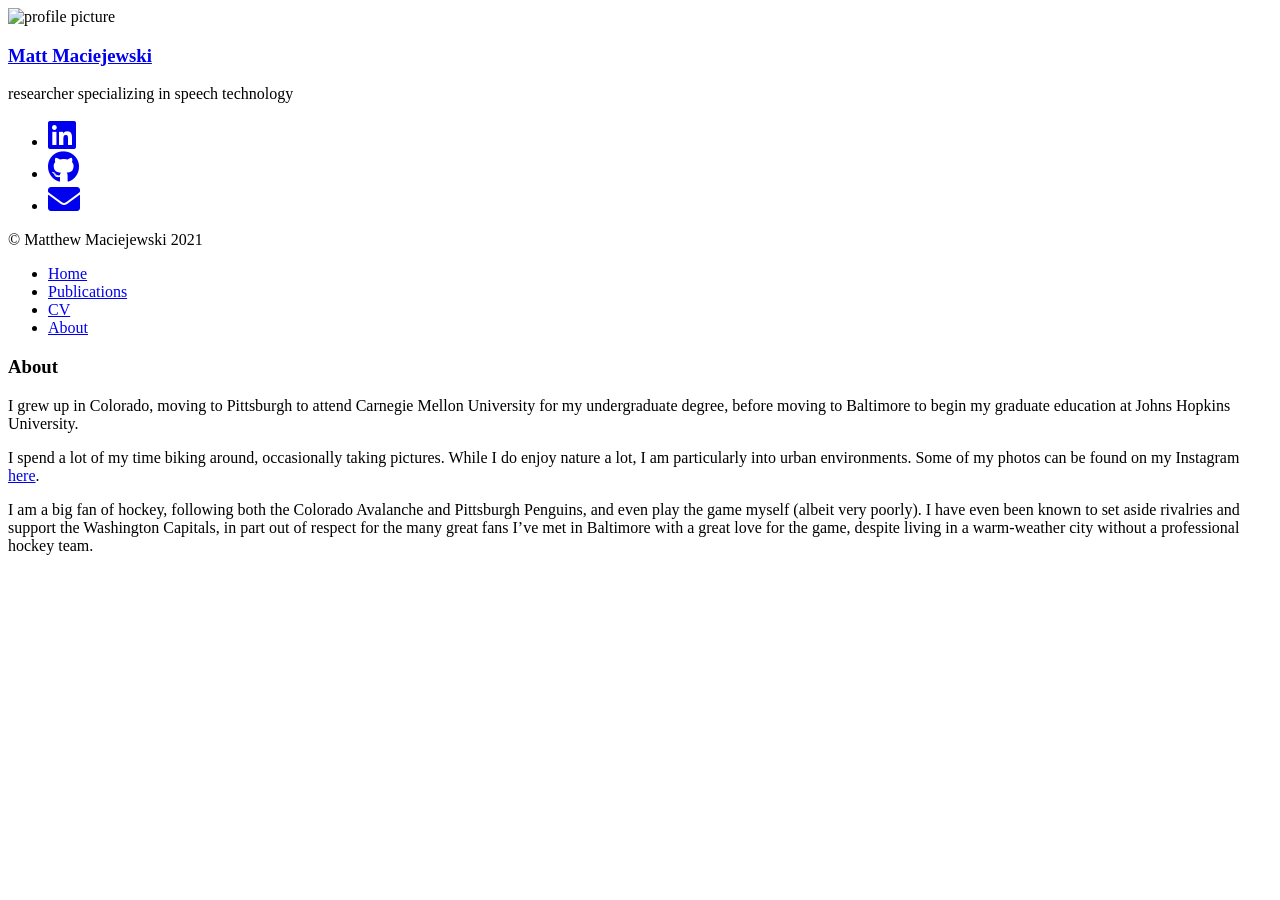
==== about/index.html @ 1340874b "updated links" ====
<!DOCTYPE html>
<html lang="en" data-theme=""><head>
    <title> Matthew Maciejewski | About </title>

    
    <meta charset="utf-8"><meta name="generator" content="Hugo 0.80.0" /><meta name="viewport" content="width=device-width,initial-scale=1,viewport-fit=cover">
    <meta name="description" content="researcher specializing in speech technology">
    
    <link rel="stylesheet"
          href="https://www.mmaciejewski.com/css/style.min.1b320c0791722ac0a6fdde1a95f96f83202fa700fec413f074399ec757ac5bed.css"
          integrity="sha256-GzIMB5FyKsCm/d4alflvgyAvpwD&#43;xBPwdDmex1esW&#43;0="
          crossorigin="anonymous"
          type="text/css">
    
    <link rel="stylesheet"
        href="https://www.mmaciejewski.com/css/markupHighlight.min.9755453ffb7bc4cd220f86ebb5922107b49f193cc62fc17e9785d27b33a8bf5b.css"
        integrity="sha256-l1VFP/t7xM0iD4brtZIhB7SfGTzGL8F&#43;l4XSezOov1s="
        crossorigin="anonymous"
        type="text/css">
    
    <link rel="stylesheet" 
    href="https://cdnjs.cloudflare.com/ajax/libs/font-awesome/5.15.1/css/all.min.css" 
    integrity="sha512-+4zCK9k+qNFUR5X+cKL9EIR+ZOhtIloNl9GIKS57V1MyNsYpYcUrUeQc9vNfzsWfV28IaLL3i96P9sdNyeRssA==" 
    crossorigin="anonymous" />

    
    <link rel="shortcut icon" href="https://www.mmaciejewski.com/favicon/favicon.ico" type="image/x-icon">
    <link rel="apple-touch-icon" sizes="180x180" href="https://www.mmaciejewski.com/favicon/apple-touch-icon.png">
    <link rel="icon" type="image/png" sizes="32x32" href="https://www.mmaciejewski.com/favicon/favicon-32x32.png">
    <link rel="icon" type="image/png" sizes="16x16" href="https://www.mmaciejewski.com/favicon/favicon-16x16.png">

    <link rel="canonical" href="https://www.mmaciejewski.com/about/">

    
    
    
    
    <script type="text/javascript"
            src="https://www.mmaciejewski.com/js/anatole-header.min.d8599ee07b7d3f11bafbac30657ccc591e8d7fd36a9f580cd4c09e24e0e4a971.js"
            integrity="sha256-2Fme4Ht9PxG6&#43;6wwZXzMWR6Nf9Nqn1gM1MCeJODkqXE="
            crossorigin="anonymous"></script>


    
    <meta name="twitter:card" content="summary"/>
<meta name="twitter:title" content="About"/>
<meta name="twitter:description" content="I grew up in Colorado, moving to Pittsburgh to attend Carnegie Mellon University for my undergraduate degree, before moving to Baltimore to begin my graduate education at Johns Hopkins University.
I spend a lot of my time biking around, occasionally taking pictures. While I do enjoy nature a lot, I am particularly into urban environments. Some of my photos can be found on my Instagram here.
I am a big fan of hockey, following both the Colorado Avalanche and Pittsburgh Penguins, and even play the game myself (albeit very poorly)."/>

</head>
<body><div class="sidebar . ">
    <div class="logo-title">
        <div class="title">
            <img src="https://www.mmaciejewski.com/images/me.jpg" alt="profile picture">
            <h3 title=""><a href="/">Matt Maciejewski</a></h3>
            <div class="description">
                <p>researcher specializing in speech technology</p>
            </div>
        </div>
    </div>
    <ul class="social-links">
        
            <li>
                <a href="https://www.linkedin.com/in/matthewmaciejewski/" rel="me" aria-label="Linkedin" target="_blank">
                    <i class="fab fa-linkedin fa-2x" aria-hidden="true"></i>
                </a>
            </li>
        
            <li>
                <a href="https://github.com/mmaciej2" rel="me" aria-label="GitHub" target="_blank">
                    <i class="fab fa-github fa-2x" aria-hidden="true"></i>
                </a>
            </li>
        
            <li>
                <a href="mailto:matt@mmaciejewski.com" rel="me" aria-label="e-mail">
                    <i class="fas fa-envelope fa-2x" aria-hidden="true"></i>
                </a>
            </li>
        
    </ul>
    <div class="footer">
        <div class="by_farbox">&copy; Matthew Maciejewski  2021 </div>
    </div>
</div>
<div class="main">
    <div class="page-top  . ">
    <a role="button" class="navbar-burger" data-target="navMenu" aria-label="menu" aria-expanded="false">
        <span aria-hidden="true"></span>
        <span aria-hidden="true"></span>
        <span aria-hidden="true"></span>
    </a>
    <ul class="nav" id="navMenu">
        
        
            
            <li><a 
                   href="/"
                        
                   title="">Home</a></li>
        
            
            <li><a 
                   href="/publications/"
                        
                   title="">Publications</a></li>
        
            
            <li><a 
                   href="/cv.pdf" target="_blank"
                        
                   title="">CV</a></li>
        
            
            <li><a class="current"
                   href="/about/"
                        
                   title="">About</a></li>
        
        
        
    </ul>
</div>

    <div class="autopagerize_page_element">
        <div class="content">
    <div class="post  . ">
        <div class="post-content">
            
            <div class="post-title">
                <h3>About</h3>
                
            </div>

            <p>I grew up in Colorado, moving to Pittsburgh to attend Carnegie Mellon University for my undergraduate degree, before moving to Baltimore to begin my graduate education at Johns Hopkins University.</p>
<p>I spend a lot of my time biking around, occasionally taking pictures. While I do enjoy nature a lot, I am particularly into urban environments. Some of my photos can be found on my Instagram <a href="https://www.instagram.com/mattress_liquidator/" target="_blank">here</a>.</p>
<p>I am a big fan of hockey, following both the Colorado Avalanche and Pittsburgh Penguins, and even play the game myself (albeit very poorly). I have even been known to set aside rivalries and support the Washington Capitals, in part out of respect for the many great fans I&rsquo;ve met in Baltimore with a great love for the game, despite living in a warm-weather city without a professional hockey team.</p>
</div>
        <div class="post-footer">
            <div class="info">
                
                
            </div>
        </div>

        
    </div>


        </div>
    </div>
</div>

<script type="text/javascript"
        src="https://www.mmaciejewski.com/js/jquery.min.86b1e8f819ee2d9099a783e50b49dff24282545fc40773861f9126b921532e4c.js"
        integrity="sha256-hrHo&#43;BnuLZCZp4PlC0nf8kKCVF/EB3OGH5EmuSFTLkw="
        crossorigin="anonymous"></script>




<script type="text/javascript"
        src="https://www.mmaciejewski.com/js/bundle.min.0f9c74cb78f13d1f15f33daff4037c70354f98acfbb97a6f61708966675c3cae.js"
        integrity="sha256-D5x0y3jxPR8V8z2v9AN8cDVPmKz7uXpvYXCJZmdcPK4="
        crossorigin="anonymous"></script>

<script type="text/javascript"
        src="https://www.mmaciejewski.com/js/medium-zoom.min.92f21c856129f84aeb719459b3e6ac621a3032fd7b180a18c04e1d12083f8aba.js"
        integrity="sha256-kvIchWEp&#43;ErrcZRZs&#43;asYhowMv17GAoYwE4dEgg/iro="
        crossorigin="anonymous"></script>
</body>

</html>
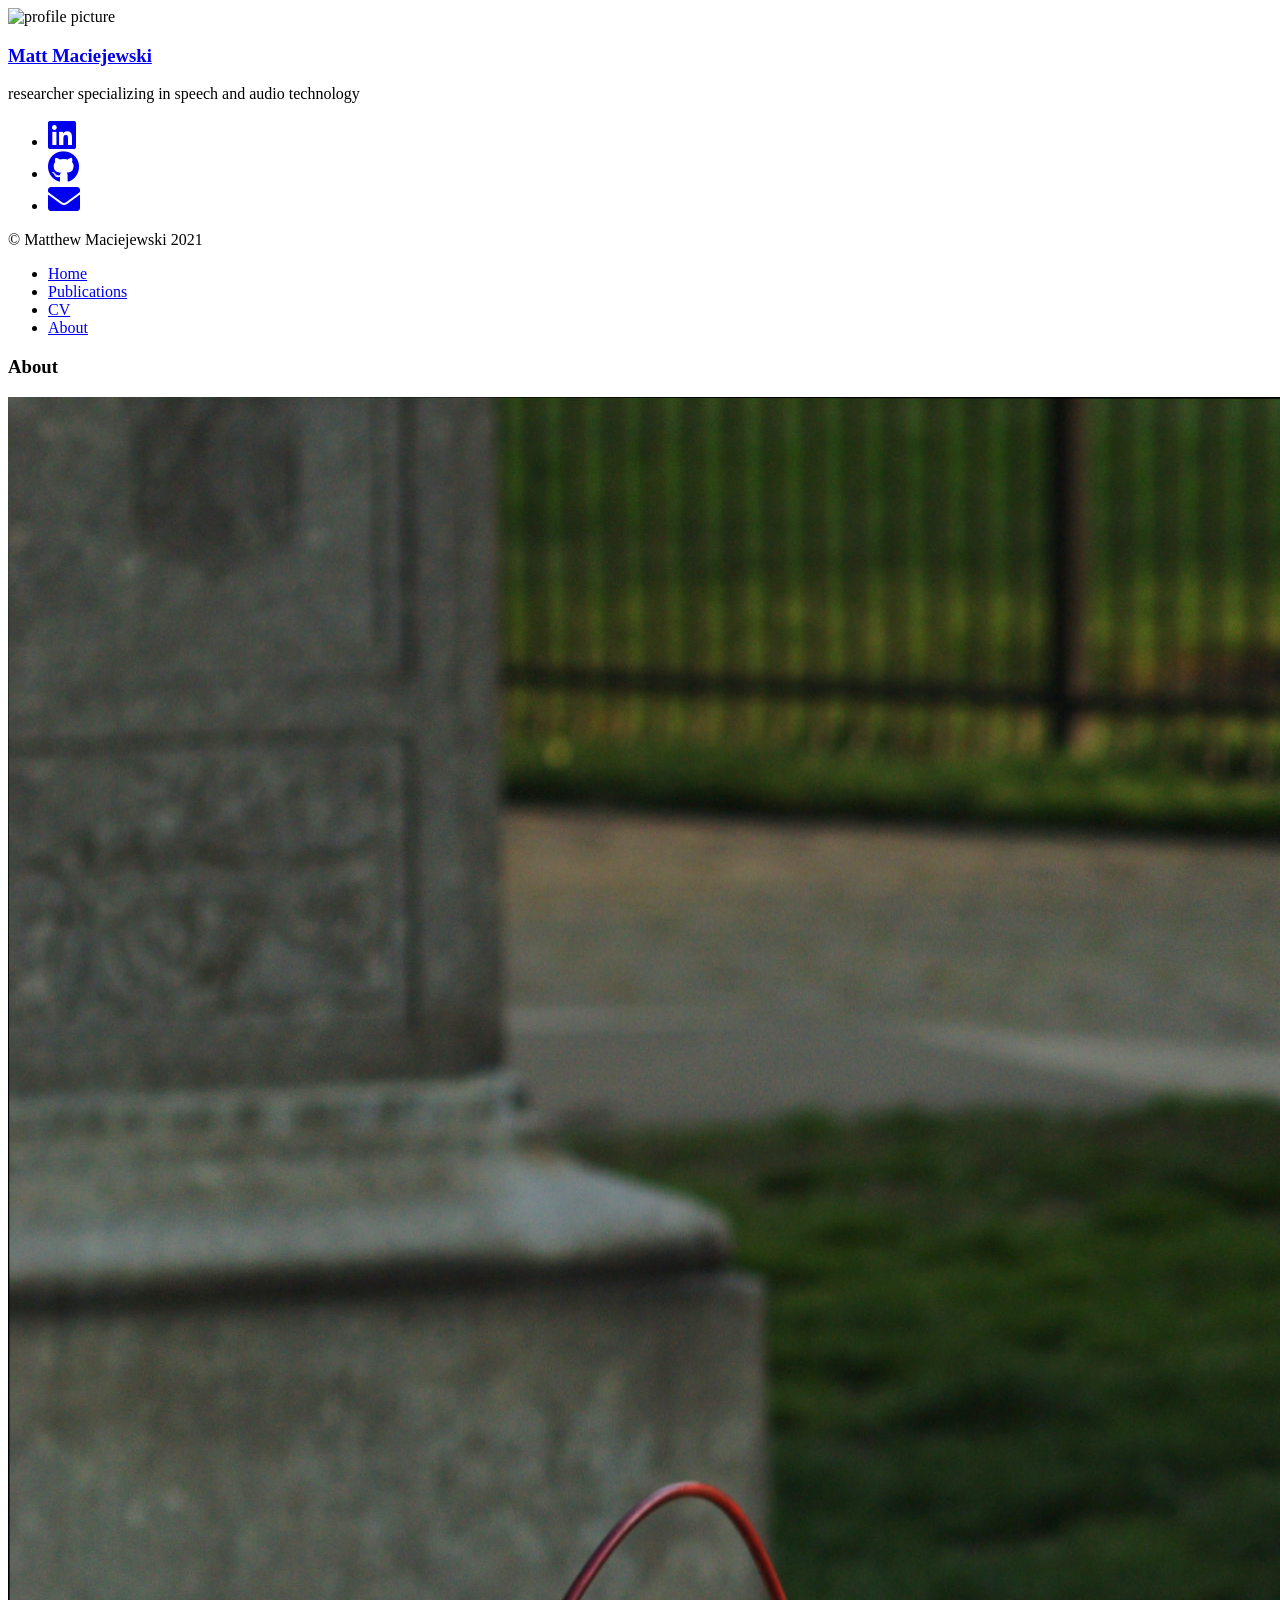
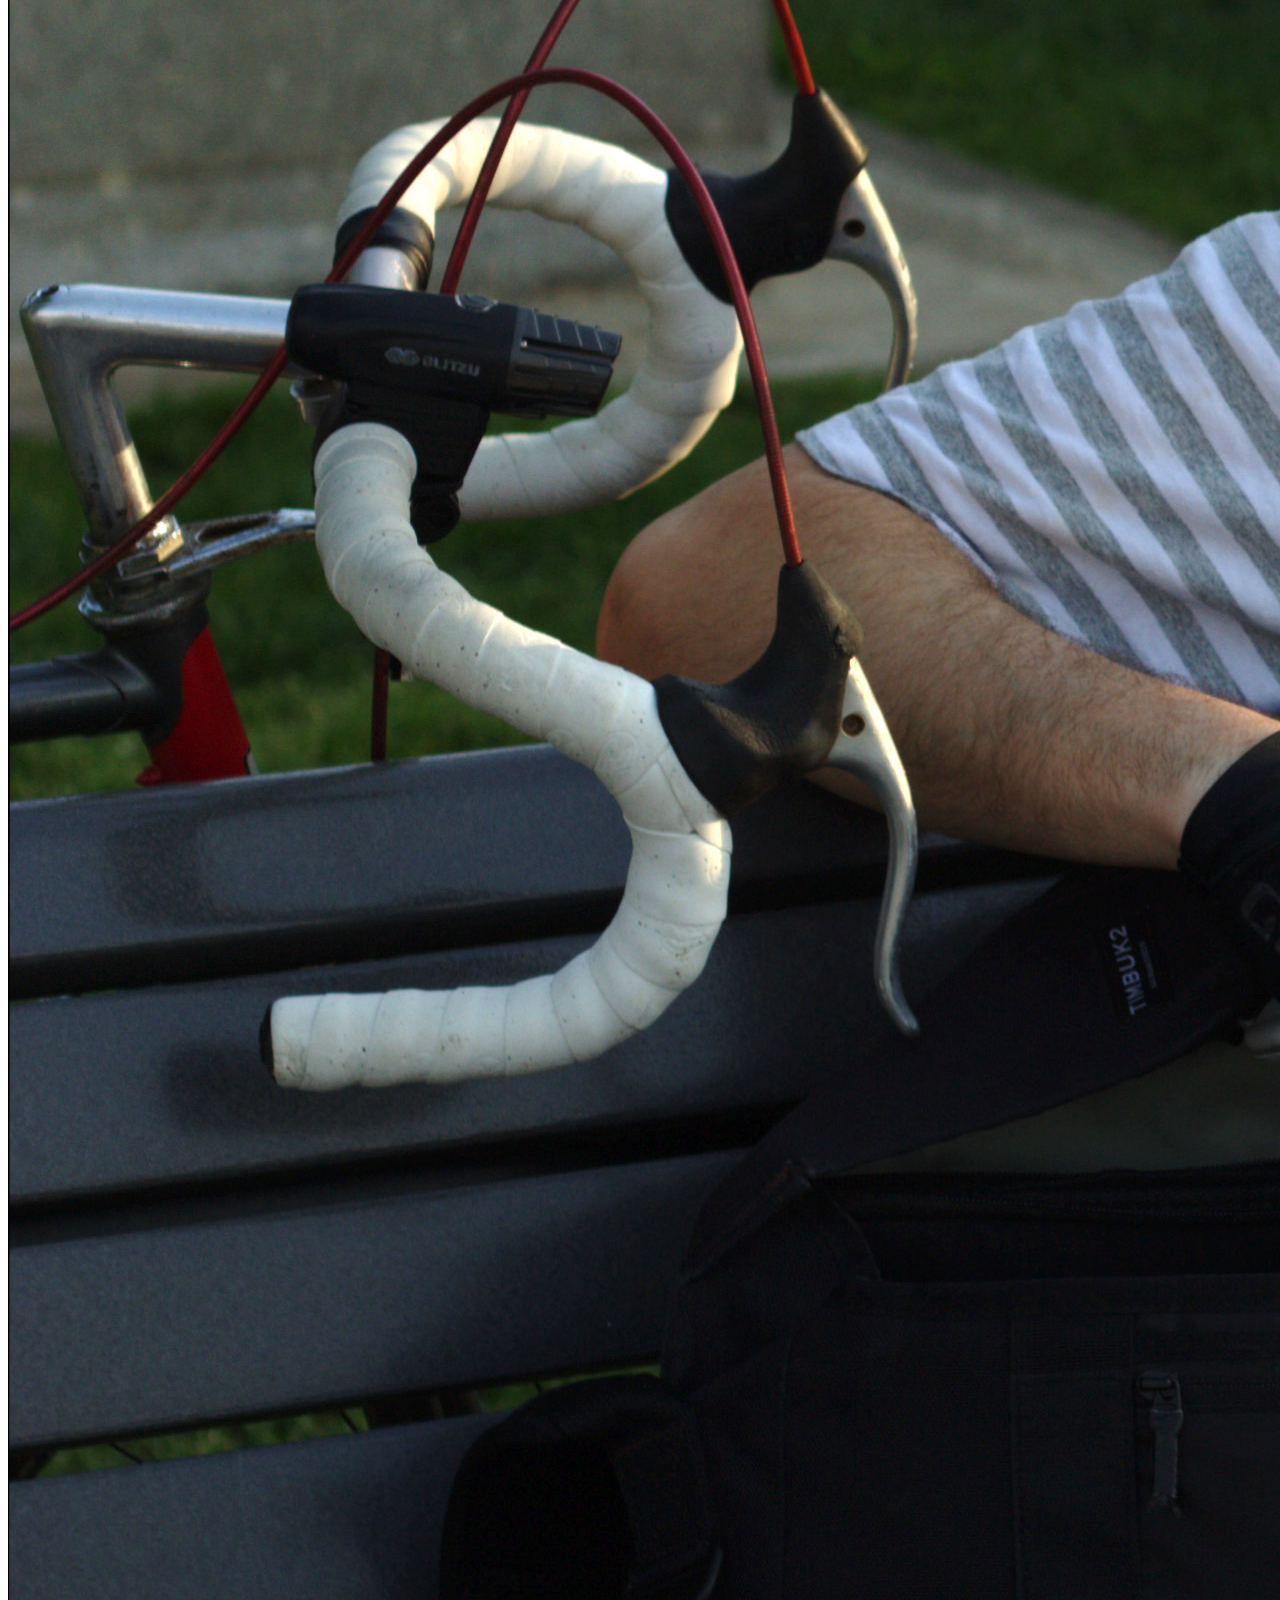
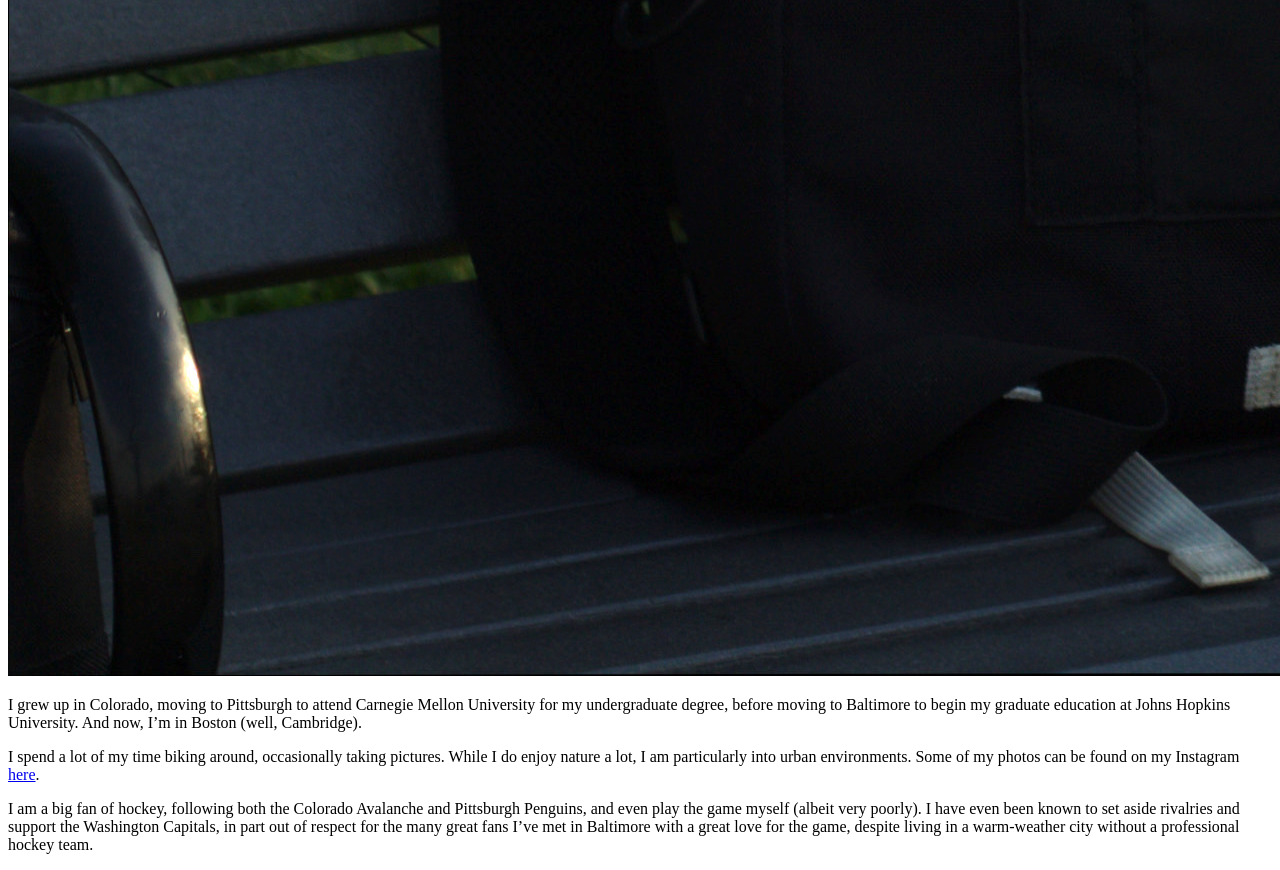
==== commit 72ea7e84: "updated cuz graduated and got a job" ====
--- a/about/index.html
+++ b/about/index.html
@@ -3,18 +3,18 @@
     <title> Matthew Maciejewski | About </title>
 
     
-    <meta charset="utf-8"><meta name="generator" content="Hugo 0.80.0" /><meta name="viewport" content="width=device-width,initial-scale=1,viewport-fit=cover">
-    <meta name="description" content="researcher specializing in speech technology">
+    <meta charset="utf-8"><meta name="generator" content="Hugo 0.88.1" /><meta name="viewport" content="width=device-width,initial-scale=1,viewport-fit=cover">
+    <meta name="description" content="researcher specializing in speech and audio technology">
     
     <link rel="stylesheet"
-          href="https://www.mmaciejewski.com/css/style.min.1b320c0791722ac0a6fdde1a95f96f83202fa700fec413f074399ec757ac5bed.css"
-          integrity="sha256-GzIMB5FyKsCm/d4alflvgyAvpwD&#43;xBPwdDmex1esW&#43;0="
+          href="https://www.mmaciejewski.com/css/style.min.cb45dfe6ccf9b3233c817bf2a0c4d9e59d03c2434f4352fe365f78458df688cf.css"
+          integrity="sha256-y0Xf5sz5syM8gXvyoMTZ5Z0DwkNPQ1L&#43;Nl94RY32iM8="
           crossorigin="anonymous"
           type="text/css">
     
     <link rel="stylesheet"
-        href="https://www.mmaciejewski.com/css/markupHighlight.min.9755453ffb7bc4cd220f86ebb5922107b49f193cc62fc17e9785d27b33a8bf5b.css"
-        integrity="sha256-l1VFP/t7xM0iD4brtZIhB7SfGTzGL8F&#43;l4XSezOov1s="
+        href="https://www.mmaciejewski.com/css/markupHighlight.min.8735c129318a1c824d066fc2cd1e3911054460819c296ac99007aeb5044b6605.css"
+        integrity="sha256-hzXBKTGKHIJNBm/CzR45EQVEYIGcKWrJkAeutQRLZgU="
         crossorigin="anonymous"
         type="text/css">
     
@@ -36,17 +36,16 @@
     
     
     <script type="text/javascript"
-            src="https://www.mmaciejewski.com/js/anatole-header.min.d8599ee07b7d3f11bafbac30657ccc591e8d7fd36a9f580cd4c09e24e0e4a971.js"
-            integrity="sha256-2Fme4Ht9PxG6&#43;6wwZXzMWR6Nf9Nqn1gM1MCeJODkqXE="
+            src="https://www.mmaciejewski.com/js/anatole-header.min.0c05c0a90d28c968a1cad4fb31abd0b8e1264e788ccefed022ae1d3b6f627514.js"
+            integrity="sha256-DAXAqQ0oyWihytT7MavQuOEmTniMzv7QIq4dO29idRQ="
             crossorigin="anonymous"></script>
 
 
     
     <meta name="twitter:card" content="summary"/>
 <meta name="twitter:title" content="About"/>
-<meta name="twitter:description" content="I grew up in Colorado, moving to Pittsburgh to attend Carnegie Mellon University for my undergraduate degree, before moving to Baltimore to begin my graduate education at Johns Hopkins University.
-I spend a lot of my time biking around, occasionally taking pictures. While I do enjoy nature a lot, I am particularly into urban environments. Some of my photos can be found on my Instagram here.
-I am a big fan of hockey, following both the Colorado Avalanche and Pittsburgh Penguins, and even play the game myself (albeit very poorly)."/>
+<meta name="twitter:description" content="I grew up in Colorado, moving to Pittsburgh to attend Carnegie Mellon University for my undergraduate degree, before moving to Baltimore to begin my graduate education at Johns Hopkins University. And now, I&rsquo;m in Boston (well, Cambridge).
+I spend a lot of my time biking around, occasionally taking pictures. While I do enjoy nature a lot, I am particularly into urban environments. Some of my photos can be found on my Instagram here."/>
 
 </head>
 <body><div class="sidebar . ">
@@ -55,7 +54,7 @@
             <img src="https://www.mmaciejewski.com/images/me.jpg" alt="profile picture">
             <h3 title=""><a href="/">Matt Maciejewski</a></h3>
             <div class="description">
-                <p>researcher specializing in speech technology</p>
+                <p>researcher specializing in speech and audio technology</p>
             </div>
         </div>
     </div>
@@ -133,7 +132,8 @@
                 
             </div>
 
-            <p>I grew up in Colorado, moving to Pittsburgh to attend Carnegie Mellon University for my undergraduate degree, before moving to Baltimore to begin my graduate education at Johns Hopkins University.</p>
+            <p><img src="/images/bike.jpg" alt="bikin w/ jeff"></p>
+<p>I grew up in Colorado, moving to Pittsburgh to attend Carnegie Mellon University for my undergraduate degree, before moving to Baltimore to begin my graduate education at Johns Hopkins University. And now, I&rsquo;m in Boston (well, Cambridge).</p>
 <p>I spend a lot of my time biking around, occasionally taking pictures. While I do enjoy nature a lot, I am particularly into urban environments. Some of my photos can be found on my Instagram <a href="https://www.instagram.com/mattress_liquidator/" target="_blank">here</a>.</p>
 <p>I am a big fan of hockey, following both the Colorado Avalanche and Pittsburgh Penguins, and even play the game myself (albeit very poorly). I have even been known to set aside rivalries and support the Washington Capitals, in part out of respect for the many great fans I&rsquo;ve met in Baltimore with a great love for the game, despite living in a warm-weather city without a professional hockey team.</p>
 </div>
@@ -153,21 +153,21 @@
 </div>
 
 <script type="text/javascript"
-        src="https://www.mmaciejewski.com/js/jquery.min.86b1e8f819ee2d9099a783e50b49dff24282545fc40773861f9126b921532e4c.js"
-        integrity="sha256-hrHo&#43;BnuLZCZp4PlC0nf8kKCVF/EB3OGH5EmuSFTLkw="
+        src="https://www.mmaciejewski.com/js/jquery.min.64d0083866906099f942140bc1c5cba4b1bf65783c52e4a63c5c46bf9dbc41f4.js"
+        integrity="sha256-ZNAIOGaQYJn5QhQLwcXLpLG/ZXg8UuSmPFxGv528QfQ="
         crossorigin="anonymous"></script>
 
 
 
 
 <script type="text/javascript"
-        src="https://www.mmaciejewski.com/js/bundle.min.0f9c74cb78f13d1f15f33daff4037c70354f98acfbb97a6f61708966675c3cae.js"
-        integrity="sha256-D5x0y3jxPR8V8z2v9AN8cDVPmKz7uXpvYXCJZmdcPK4="
+        src="https://www.mmaciejewski.com/js/bundle.min.45159b0e20ba3878972e064b7edc464c31a9e35a0d0a6a71e3fec84efdbe2ea5.js"
+        integrity="sha256-RRWbDiC6OHiXLgZLftxGTDGp41oNCmpx4/7ITv2&#43;LqU="
         crossorigin="anonymous"></script>
 
 <script type="text/javascript"
-        src="https://www.mmaciejewski.com/js/medium-zoom.min.92f21c856129f84aeb719459b3e6ac621a3032fd7b180a18c04e1d12083f8aba.js"
-        integrity="sha256-kvIchWEp&#43;ErrcZRZs&#43;asYhowMv17GAoYwE4dEgg/iro="
+        src="https://www.mmaciejewski.com/js/medium-zoom.min.2d6fd0be87fa98f0c9b4dc2536b312bbca48757f584f6ea1f394abc9bcc38fbc.js"
+        integrity="sha256-LW/Qvof6mPDJtNwlNrMSu8pIdX9YT26h85SrybzDj7w="
         crossorigin="anonymous"></script>
 </body>
 
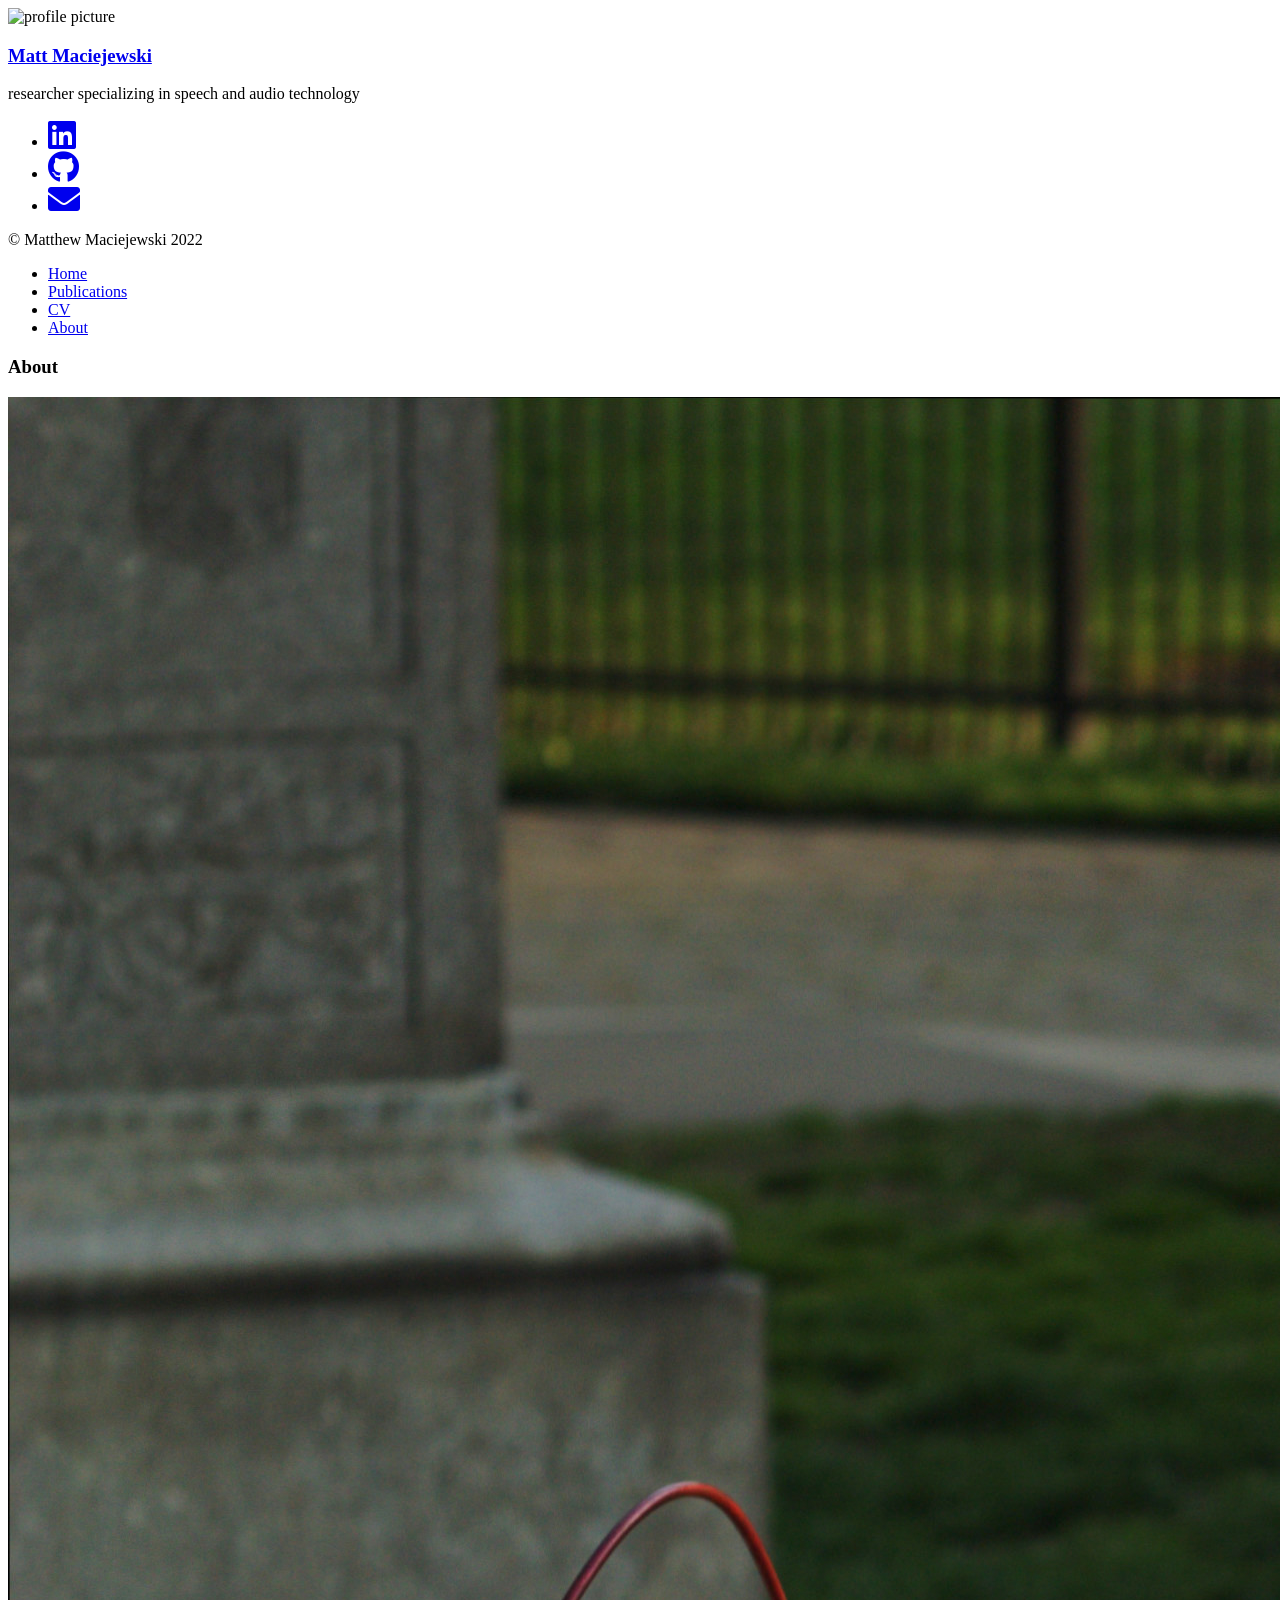
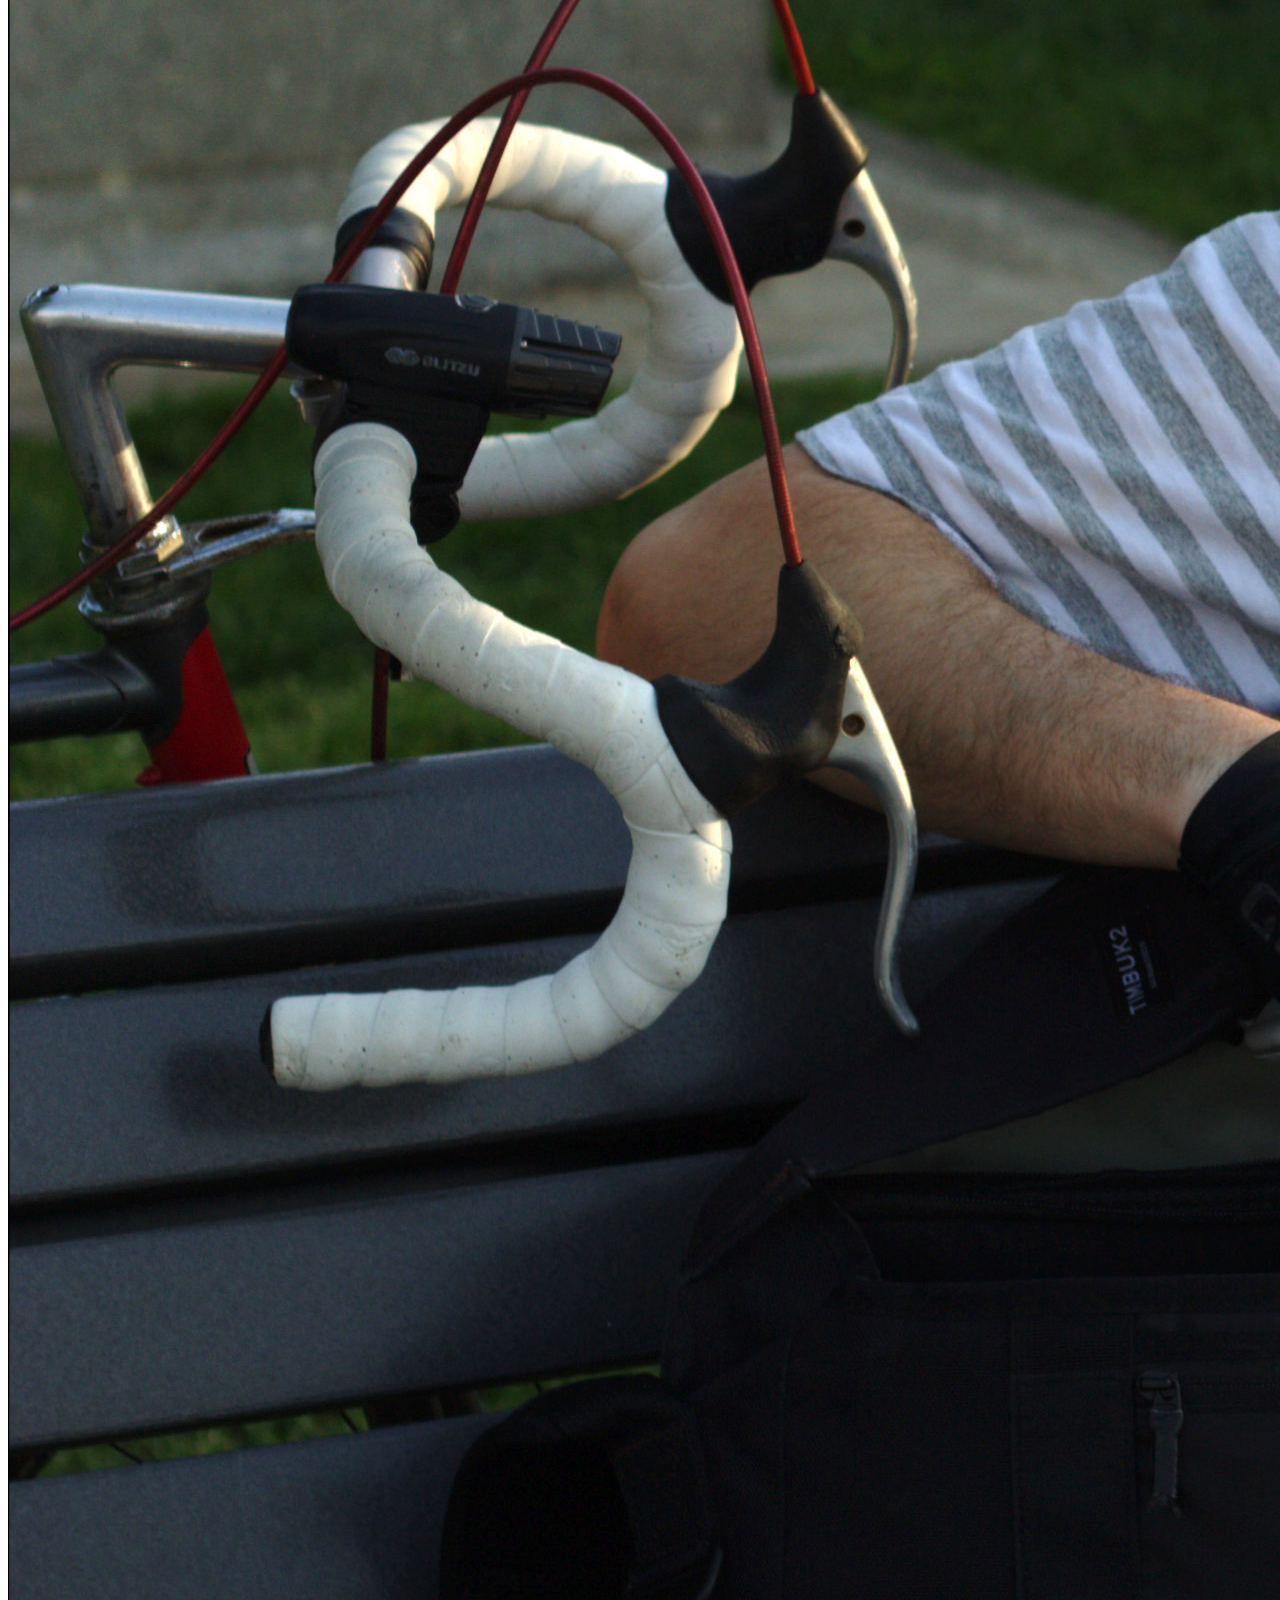
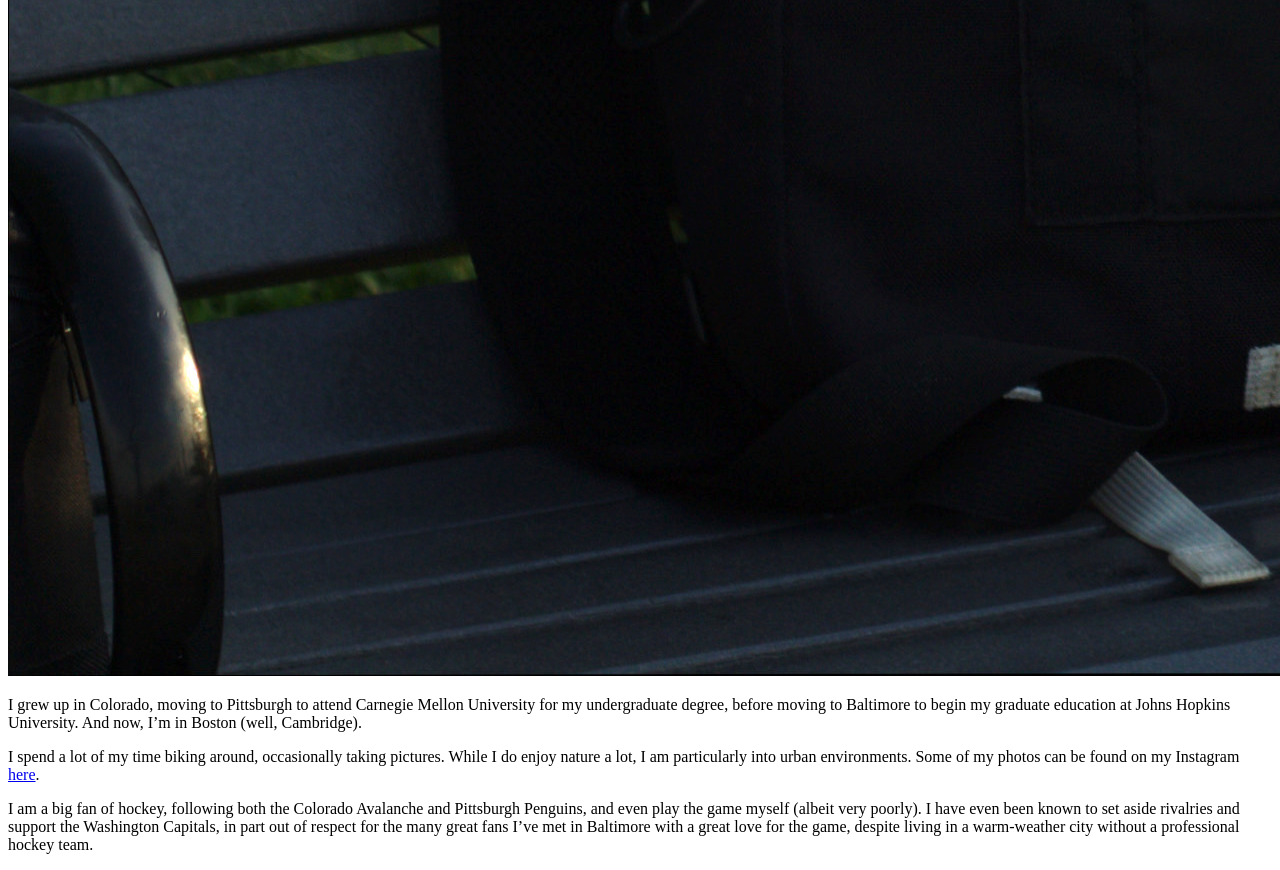
==== commit 70c051db: "updated with CSL paper" ====
--- a/about/index.html
+++ b/about/index.html
@@ -3,7 +3,7 @@
     <title> Matthew Maciejewski | About </title>
 
     
-    <meta charset="utf-8"><meta name="generator" content="Hugo 0.88.1" /><meta name="viewport" content="width=device-width,initial-scale=1,viewport-fit=cover">
+    <meta charset="utf-8"><meta name="generator" content="Hugo 0.101.0" /><meta name="viewport" content="width=device-width,initial-scale=1,viewport-fit=cover">
     <meta name="description" content="researcher specializing in speech and audio technology">
     
     <link rel="stylesheet"
@@ -36,8 +36,8 @@
     
     
     <script type="text/javascript"
-            src="https://www.mmaciejewski.com/js/anatole-header.min.0c05c0a90d28c968a1cad4fb31abd0b8e1264e788ccefed022ae1d3b6f627514.js"
-            integrity="sha256-DAXAqQ0oyWihytT7MavQuOEmTniMzv7QIq4dO29idRQ="
+            src="https://www.mmaciejewski.com/js/anatole-header.min.df804b63b5bd8474ea0756ea874bc8f1e92552708cc6ea43aa0d76981dc419f9.js"
+            integrity="sha256-34BLY7W9hHTqB1bqh0vI8eklUnCMxupDqg12mB3EGfk="
             crossorigin="anonymous"></script>
 
 
@@ -80,7 +80,7 @@
         
     </ul>
     <div class="footer">
-        <div class="by_farbox">&copy; Matthew Maciejewski  2021 </div>
+        <div class="by_farbox">&copy; Matthew Maciejewski  2022 </div>
     </div>
 </div>
 <div class="main">
@@ -153,21 +153,21 @@
 </div>
 
 <script type="text/javascript"
-        src="https://www.mmaciejewski.com/js/jquery.min.64d0083866906099f942140bc1c5cba4b1bf65783c52e4a63c5c46bf9dbc41f4.js"
-        integrity="sha256-ZNAIOGaQYJn5QhQLwcXLpLG/ZXg8UuSmPFxGv528QfQ="
+        src="https://www.mmaciejewski.com/js/jquery.min.fbe301dd6883c65e7239a10ab4a0bf2fac3d44a19284226d4062b0c7d773c46a.js"
+        integrity="sha256-&#43;&#43;MB3WiDxl5yOaEKtKC/L6w9RKGShCJtQGKwx9dzxGo="
         crossorigin="anonymous"></script>
 
 
 
 
 <script type="text/javascript"
-        src="https://www.mmaciejewski.com/js/bundle.min.45159b0e20ba3878972e064b7edc464c31a9e35a0d0a6a71e3fec84efdbe2ea5.js"
-        integrity="sha256-RRWbDiC6OHiXLgZLftxGTDGp41oNCmpx4/7ITv2&#43;LqU="
+        src="https://www.mmaciejewski.com/js/bundle.min.851d092fdf9f79a0ad4f9d05360d0928fd8f817b7f5df84a4e1a43dc936bc398.js"
+        integrity="sha256-hR0JL9&#43;feaCtT50FNg0JKP2PgXt/XfhKThpD3JNrw5g="
         crossorigin="anonymous"></script>
 
 <script type="text/javascript"
-        src="https://www.mmaciejewski.com/js/medium-zoom.min.2d6fd0be87fa98f0c9b4dc2536b312bbca48757f584f6ea1f394abc9bcc38fbc.js"
-        integrity="sha256-LW/Qvof6mPDJtNwlNrMSu8pIdX9YT26h85SrybzDj7w="
+        src="https://www.mmaciejewski.com/js/medium-zoom.min.c5719dbaf0204e654acaebc2ae8b75cfadec34b88aeca3a0da573a3a7eccdc2a.js"
+        integrity="sha256-xXGduvAgTmVKyuvCrot1z63sNLiK7KOg2lc6On7M3Co="
         crossorigin="anonymous"></script>
 </body>
 
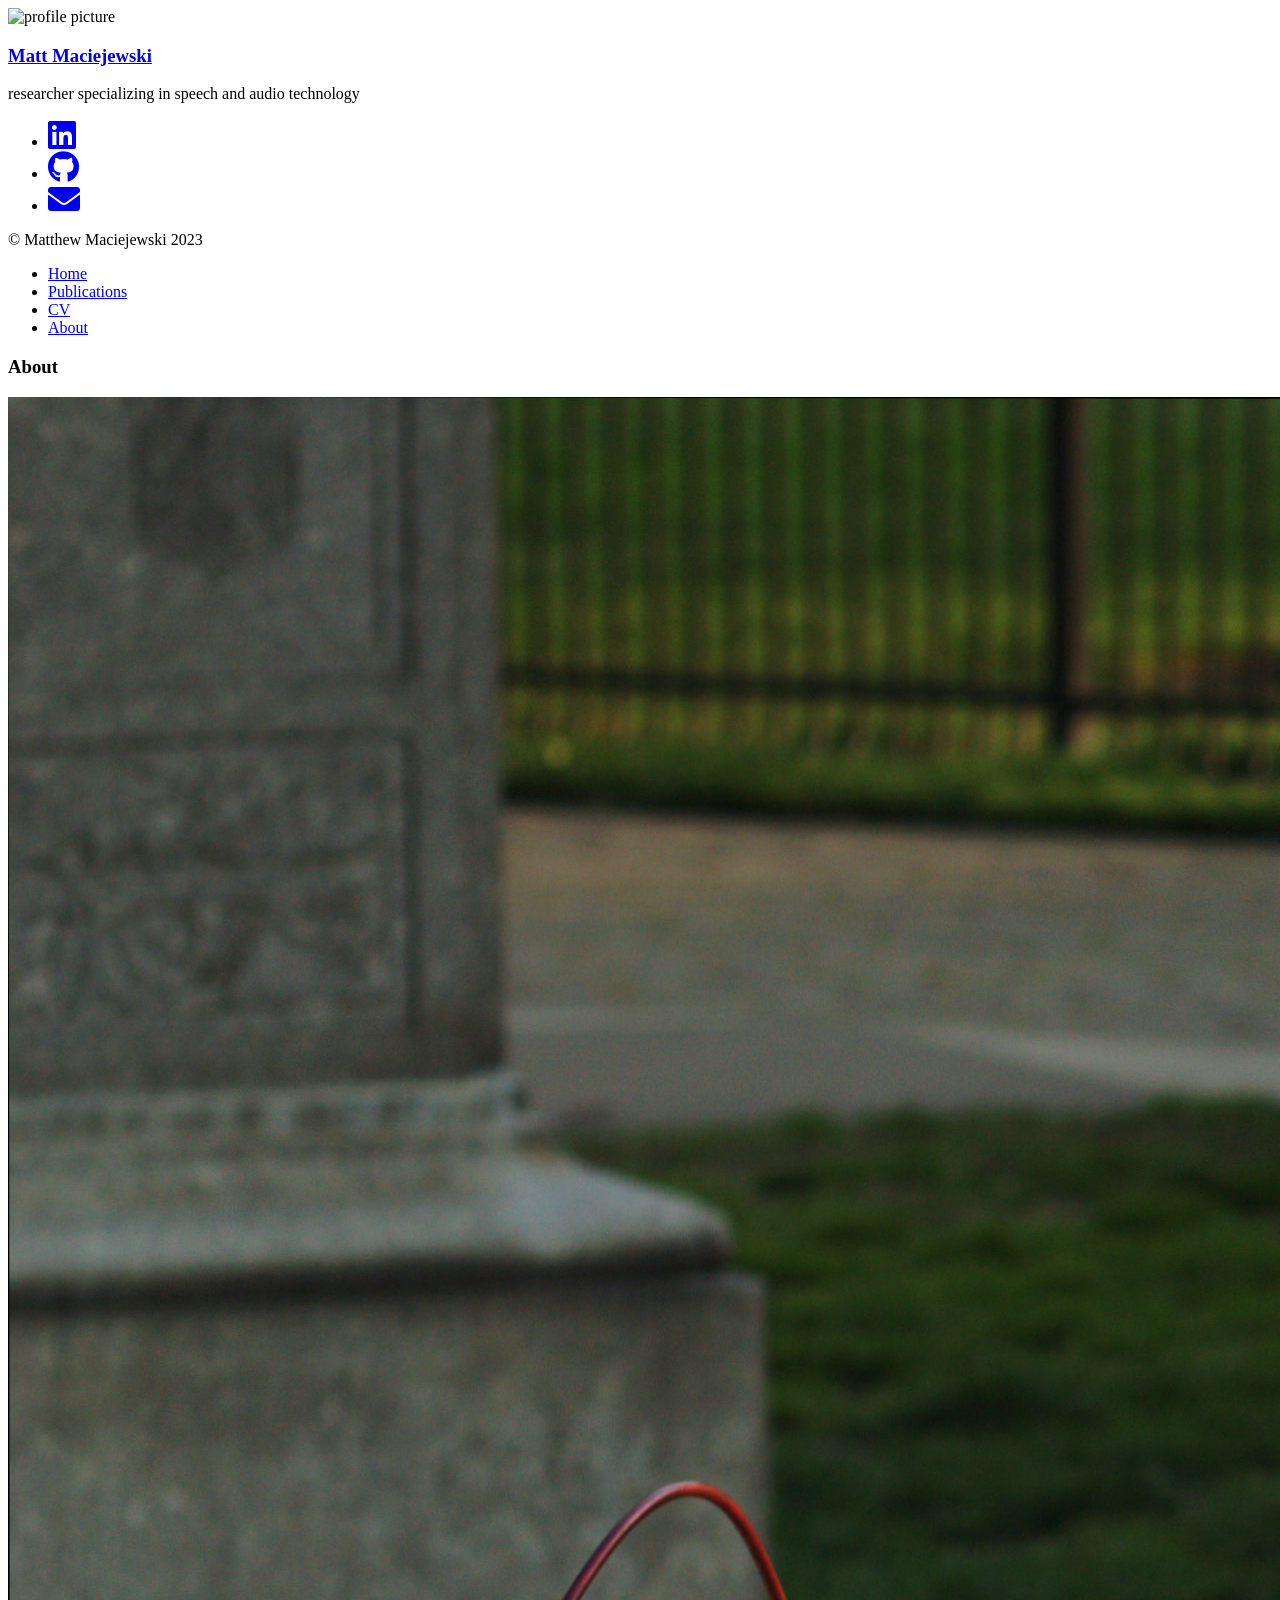
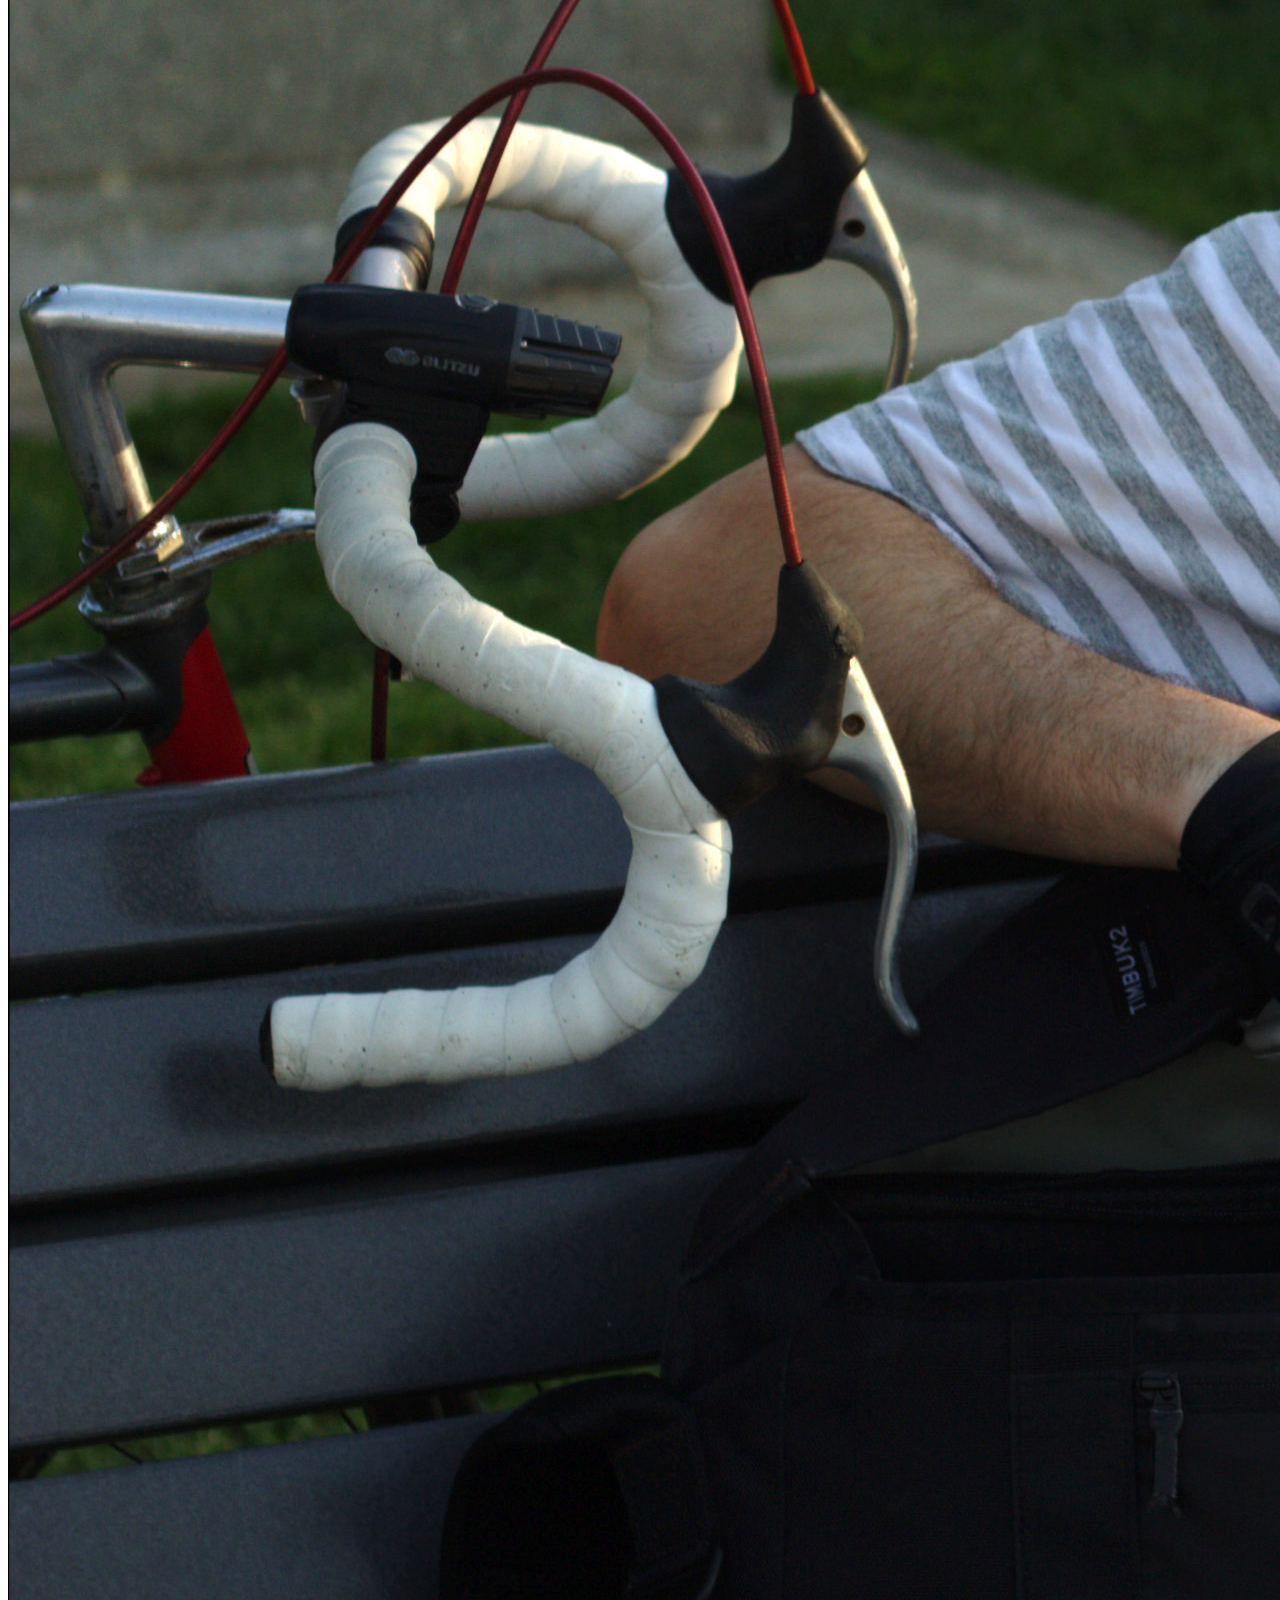
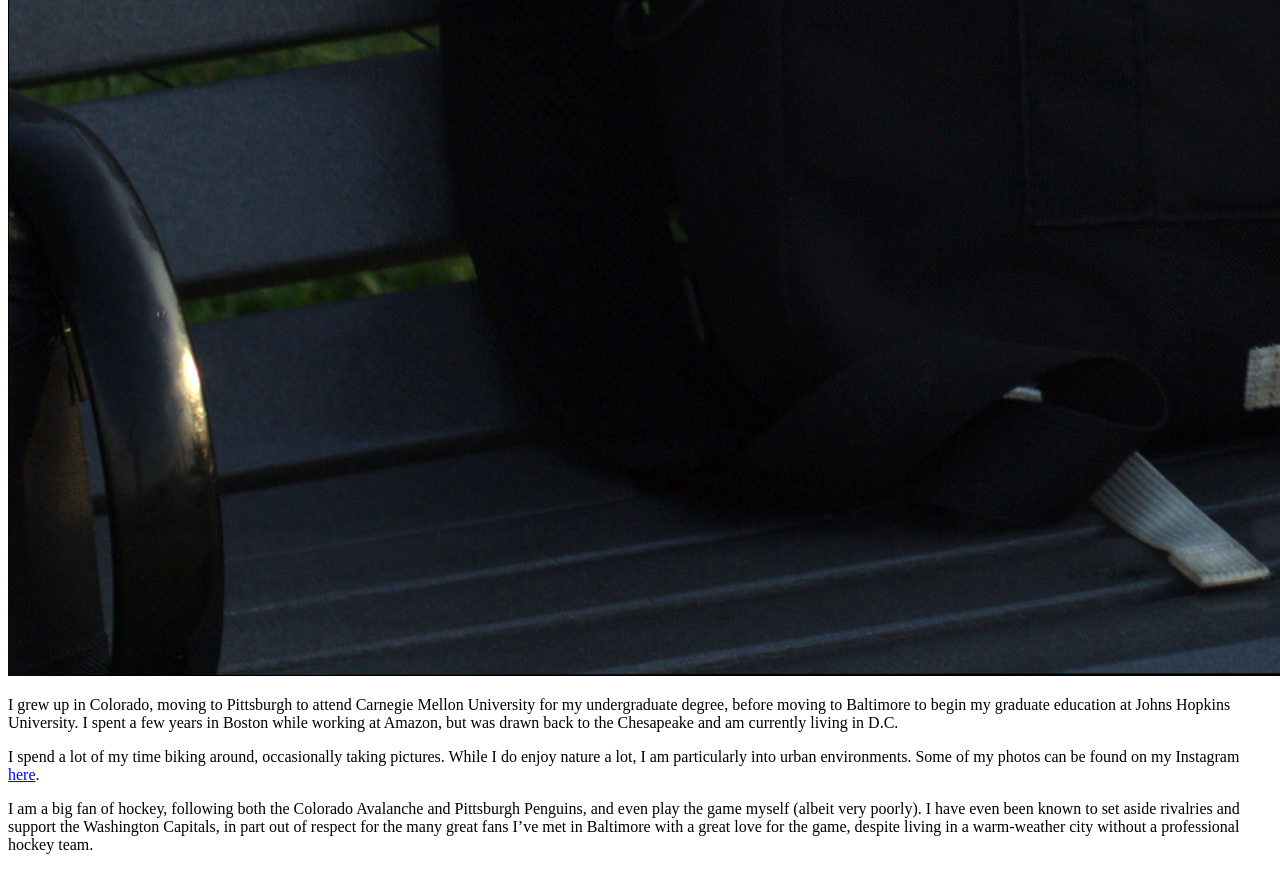
==== commit 242e1232: "updated bio and pic" ====
--- a/about/index.html
+++ b/about/index.html
@@ -3,7 +3,7 @@
     <title> Matthew Maciejewski | About </title>
 
     
-    <meta charset="utf-8"><meta name="generator" content="Hugo 0.101.0" /><meta name="viewport" content="width=device-width,initial-scale=1,viewport-fit=cover">
+    <meta charset="utf-8"><meta name="generator" content="Hugo 0.117.0"><meta name="viewport" content="width=device-width,initial-scale=1,viewport-fit=cover">
     <meta name="description" content="researcher specializing in speech and audio technology">
     
     <link rel="stylesheet"
@@ -44,8 +44,8 @@
     
     <meta name="twitter:card" content="summary"/>
 <meta name="twitter:title" content="About"/>
-<meta name="twitter:description" content="I grew up in Colorado, moving to Pittsburgh to attend Carnegie Mellon University for my undergraduate degree, before moving to Baltimore to begin my graduate education at Johns Hopkins University. And now, I&rsquo;m in Boston (well, Cambridge).
-I spend a lot of my time biking around, occasionally taking pictures. While I do enjoy nature a lot, I am particularly into urban environments. Some of my photos can be found on my Instagram here."/>
+<meta name="twitter:description" content="I grew up in Colorado, moving to Pittsburgh to attend Carnegie Mellon University for my undergraduate degree, before moving to Baltimore to begin my graduate education at Johns Hopkins University. I spent a few years in Boston while working at Amazon, but was drawn back to the Chesapeake and am currently living in D.C.
+I spend a lot of my time biking around, occasionally taking pictures. While I do enjoy nature a lot, I am particularly into urban environments."/>
 
 </head>
 <body><div class="sidebar . ">
@@ -80,7 +80,7 @@
         
     </ul>
     <div class="footer">
-        <div class="by_farbox">&copy; Matthew Maciejewski  2022 </div>
+        <div class="by_farbox">&copy; Matthew Maciejewski  2023 </div>
     </div>
 </div>
 <div class="main">
@@ -133,7 +133,7 @@
             </div>
 
             <p><img src="/images/bike.jpg" alt="bikin w/ jeff"></p>
-<p>I grew up in Colorado, moving to Pittsburgh to attend Carnegie Mellon University for my undergraduate degree, before moving to Baltimore to begin my graduate education at Johns Hopkins University. And now, I&rsquo;m in Boston (well, Cambridge).</p>
+<p>I grew up in Colorado, moving to Pittsburgh to attend Carnegie Mellon University for my undergraduate degree, before moving to Baltimore to begin my graduate education at Johns Hopkins University. I spent a few years in Boston while working at Amazon, but was drawn back to the Chesapeake and am currently living in D.C.</p>
 <p>I spend a lot of my time biking around, occasionally taking pictures. While I do enjoy nature a lot, I am particularly into urban environments. Some of my photos can be found on my Instagram <a href="https://www.instagram.com/mattress_liquidator/" target="_blank">here</a>.</p>
 <p>I am a big fan of hockey, following both the Colorado Avalanche and Pittsburgh Penguins, and even play the game myself (albeit very poorly). I have even been known to set aside rivalries and support the Washington Capitals, in part out of respect for the many great fans I&rsquo;ve met in Baltimore with a great love for the game, despite living in a warm-weather city without a professional hockey team.</p>
 </div>
@@ -153,21 +153,21 @@
 </div>
 
 <script type="text/javascript"
-        src="https://www.mmaciejewski.com/js/jquery.min.fbe301dd6883c65e7239a10ab4a0bf2fac3d44a19284226d4062b0c7d773c46a.js"
-        integrity="sha256-&#43;&#43;MB3WiDxl5yOaEKtKC/L6w9RKGShCJtQGKwx9dzxGo="
+        src="https://www.mmaciejewski.com/js/jquery.min.e80d7e6008943348b2c88cd12f10e546083ff6a88f06b4afac7151b78886417e.js"
+        integrity="sha256-6A1&#43;YAiUM0iyyIzRLxDlRgg/9qiPBrSvrHFRt4iGQX4="
         crossorigin="anonymous"></script>
 
 
 
 
 <script type="text/javascript"
-        src="https://www.mmaciejewski.com/js/bundle.min.851d092fdf9f79a0ad4f9d05360d0928fd8f817b7f5df84a4e1a43dc936bc398.js"
-        integrity="sha256-hR0JL9&#43;feaCtT50FNg0JKP2PgXt/XfhKThpD3JNrw5g="
+        src="https://www.mmaciejewski.com/js/bundle.min.3ebad6bf39b2e7c2f899d3ed9bc97e8c0c1ead7a1b57472e3387321f673b8077.js"
+        integrity="sha256-PrrWvzmy58L4mdPtm8l&#43;jAwerXobV0cuM4cyH2c7gHc="
         crossorigin="anonymous"></script>
 
 <script type="text/javascript"
-        src="https://www.mmaciejewski.com/js/medium-zoom.min.c5719dbaf0204e654acaebc2ae8b75cfadec34b88aeca3a0da573a3a7eccdc2a.js"
-        integrity="sha256-xXGduvAgTmVKyuvCrot1z63sNLiK7KOg2lc6On7M3Co="
+        src="https://www.mmaciejewski.com/js/medium-zoom.min.e1c6918cbaa90022a5612f0bd71c7bf3be6d036614c5729cebfe14f7b91fa4bc.js"
+        integrity="sha256-4caRjLqpACKlYS8L1xx7875tA2YUxXKc6/4U97kfpLw="
         crossorigin="anonymous"></script>
 </body>
 
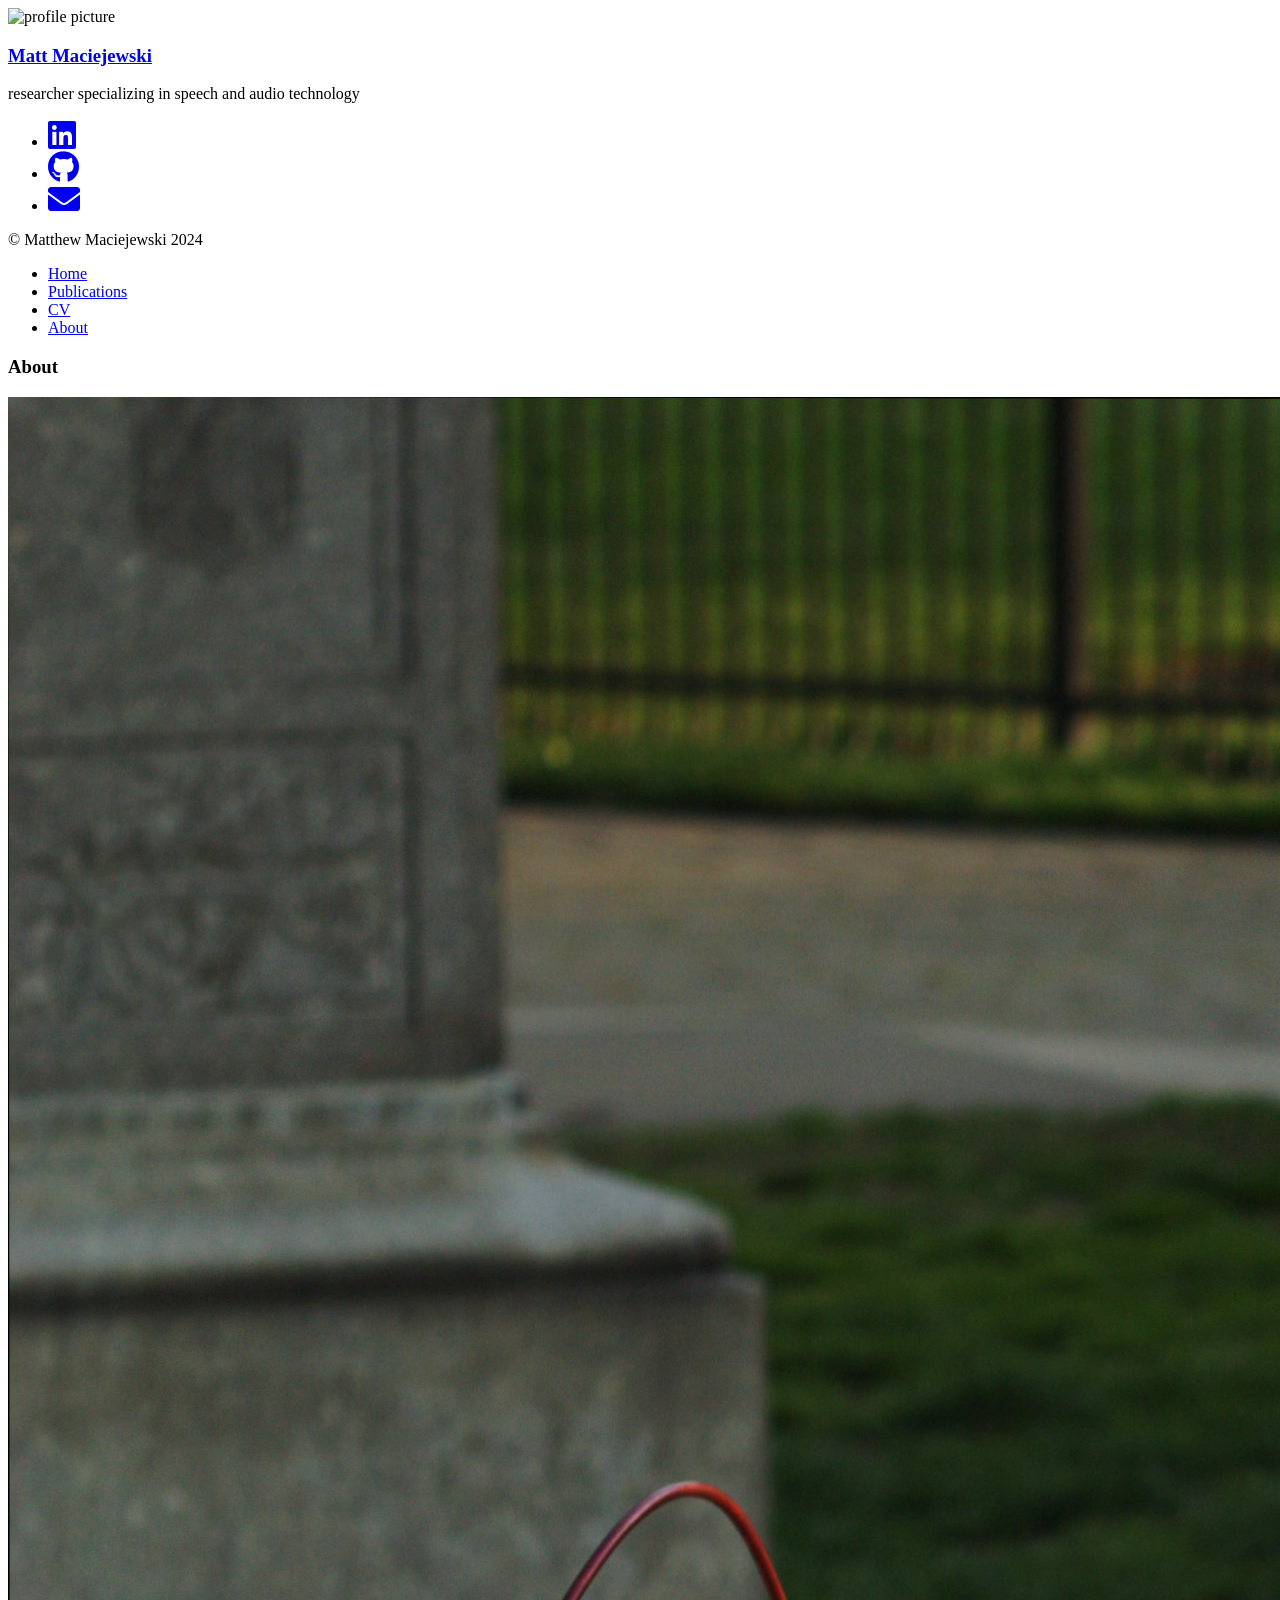
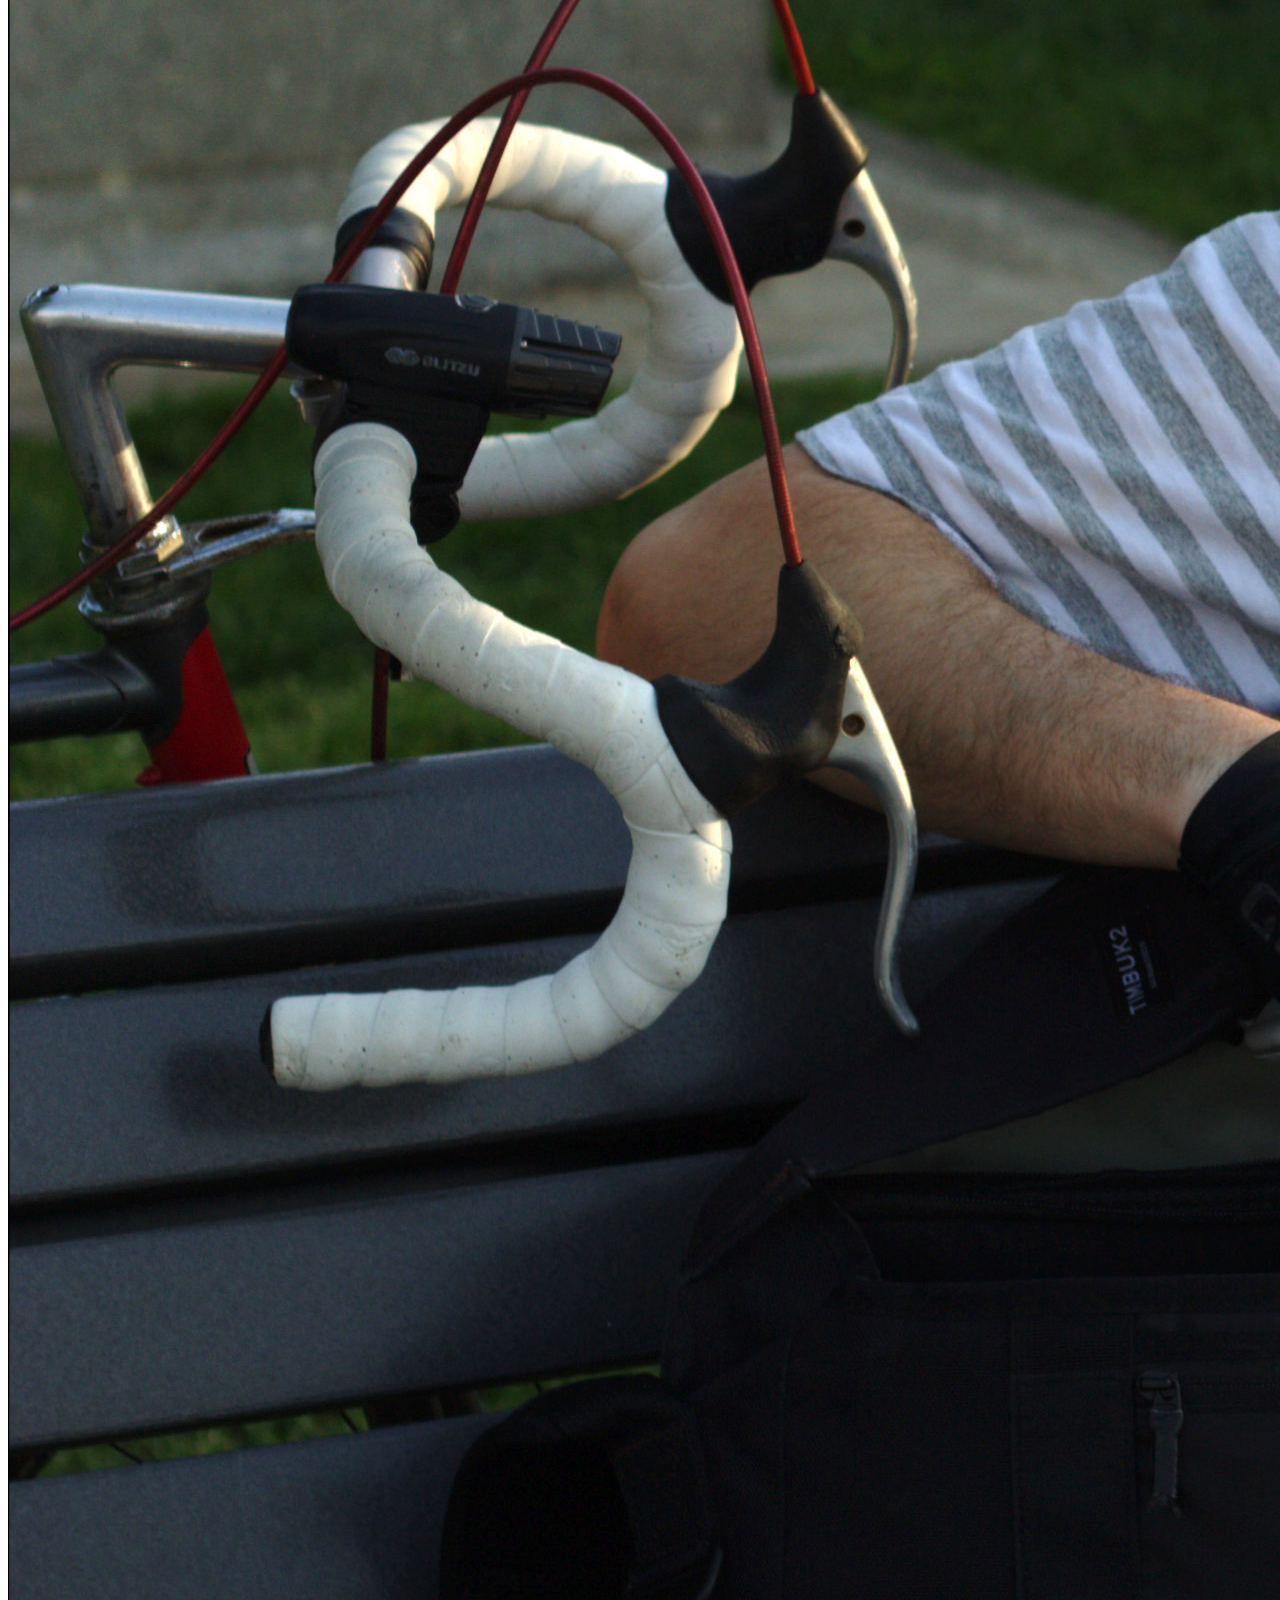
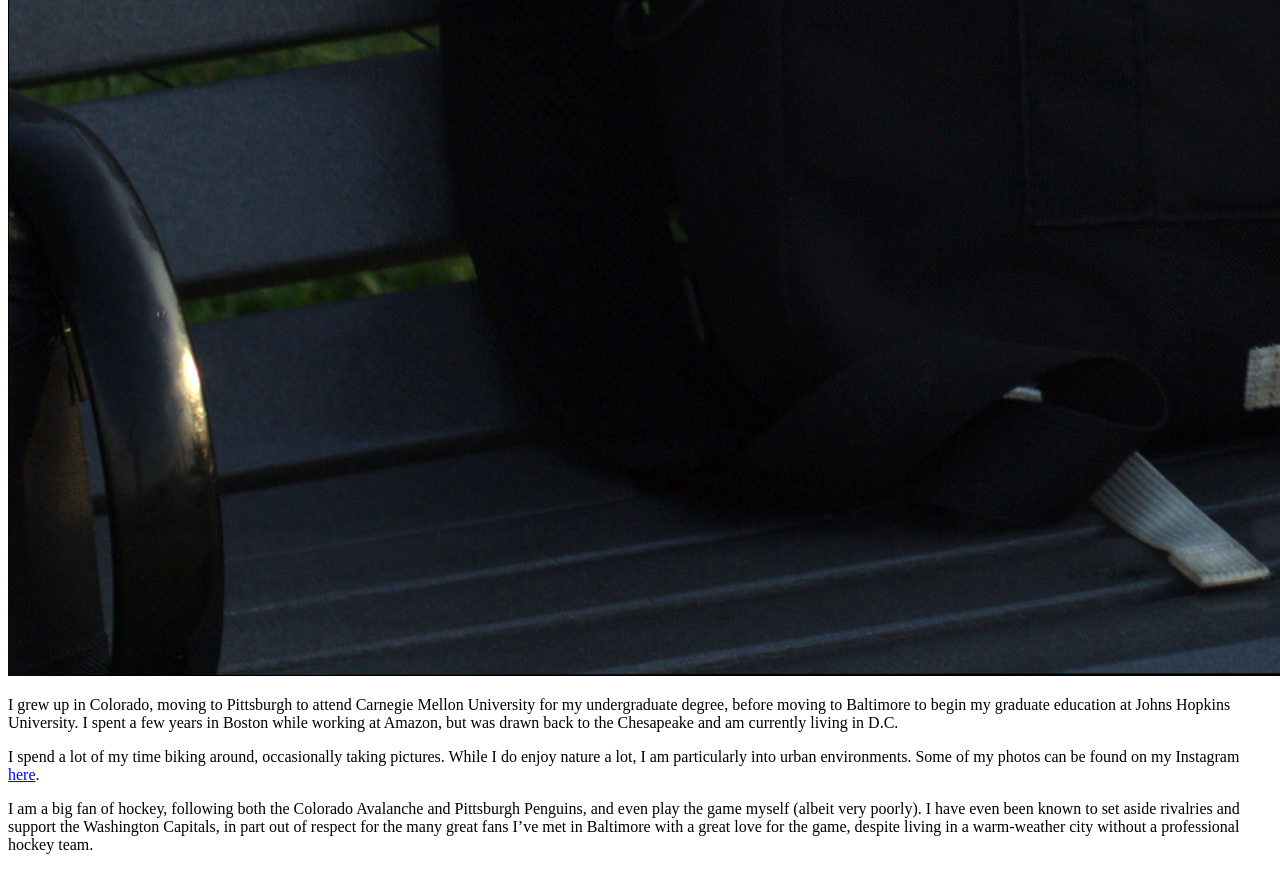
==== commit 4aafa89c: "updated pubs" ====
--- a/about/index.html
+++ b/about/index.html
@@ -80,7 +80,7 @@
         
     </ul>
     <div class="footer">
-        <div class="by_farbox">&copy; Matthew Maciejewski  2023 </div>
+        <div class="by_farbox">&copy; Matthew Maciejewski  2024 </div>
     </div>
 </div>
 <div class="main">
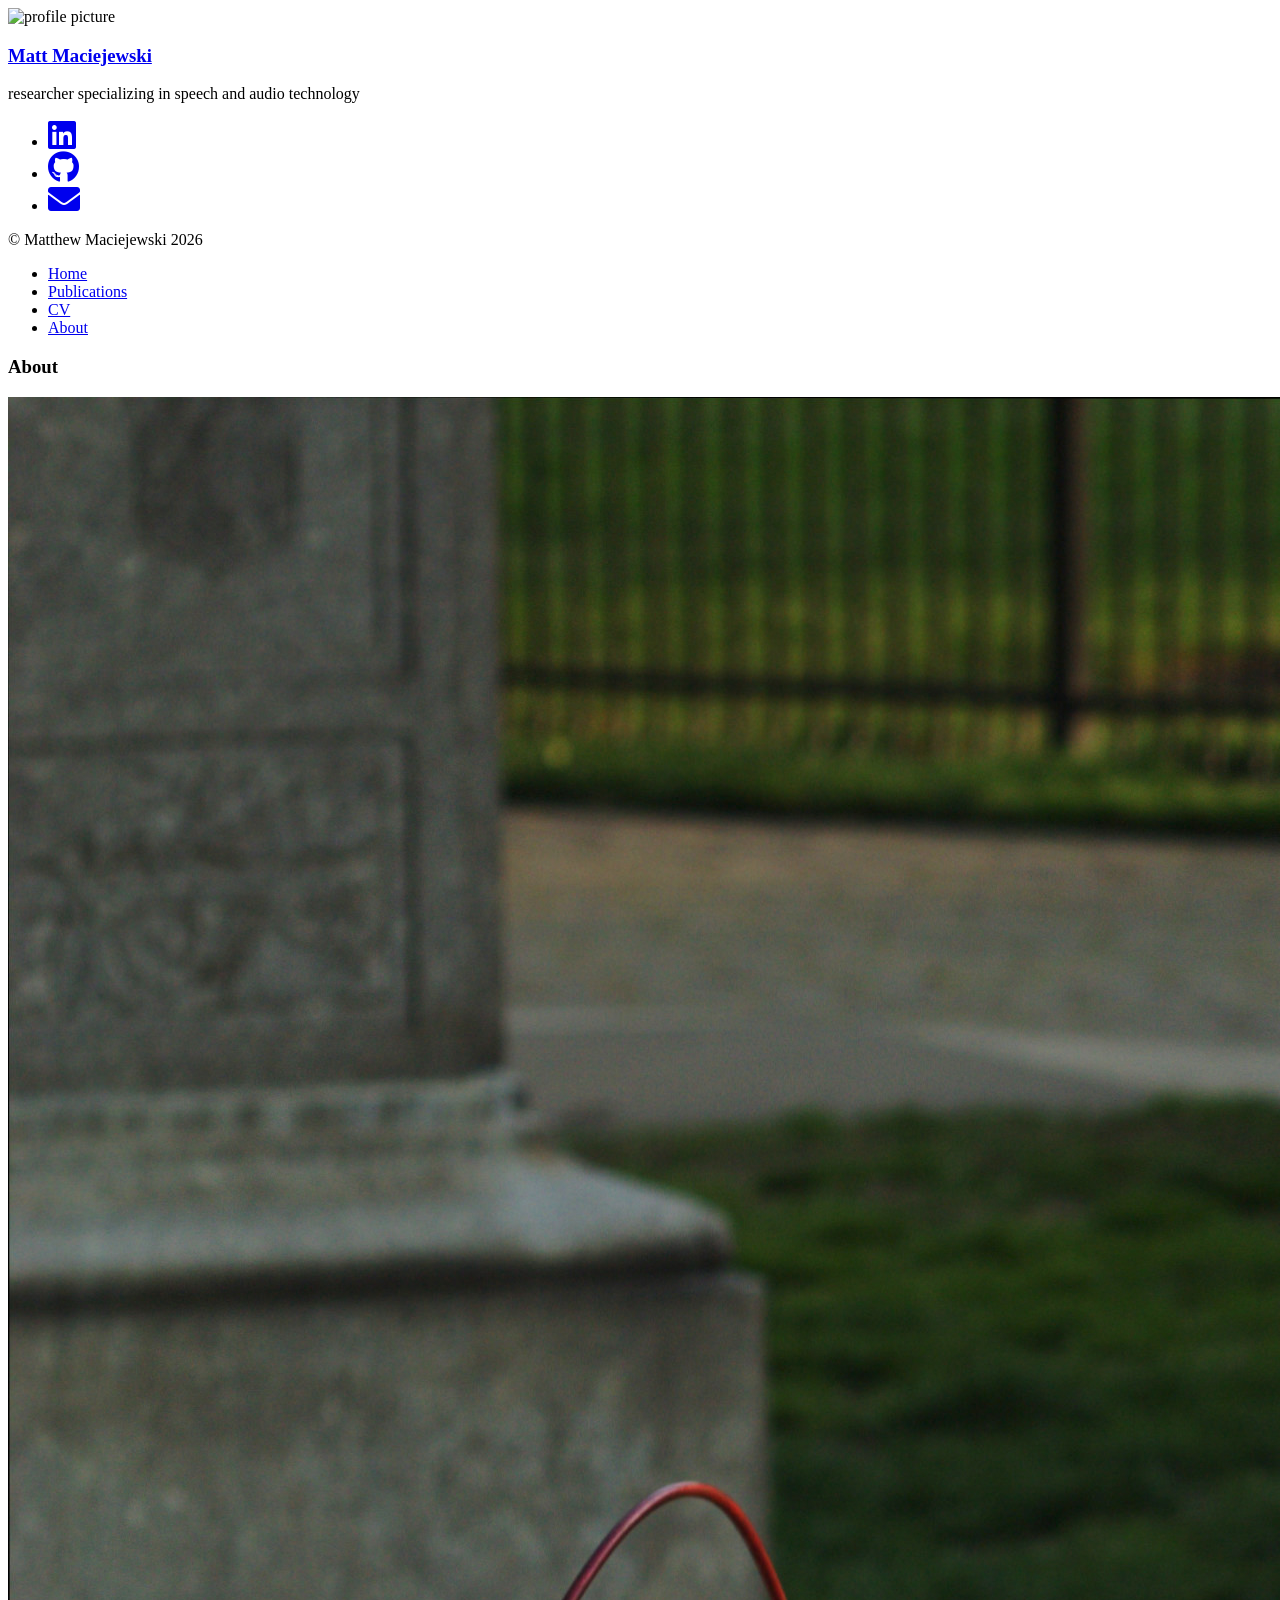
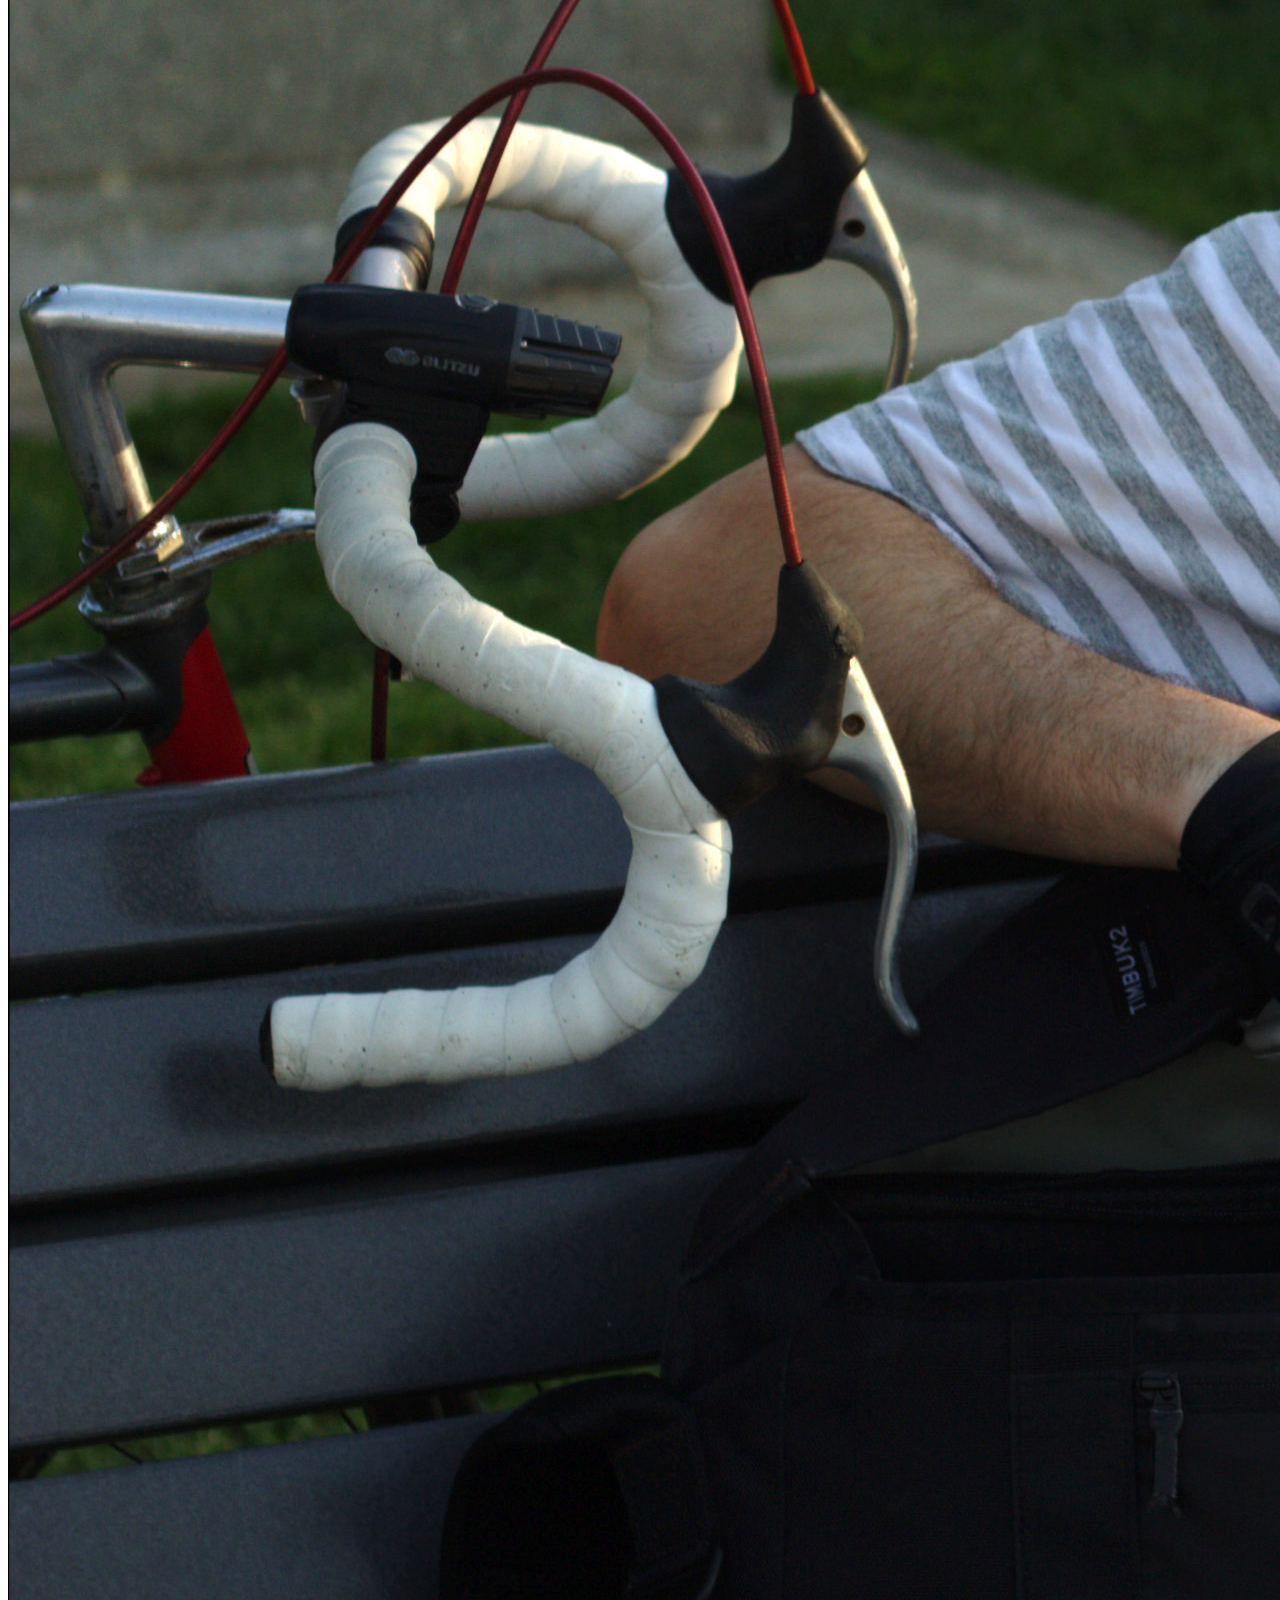
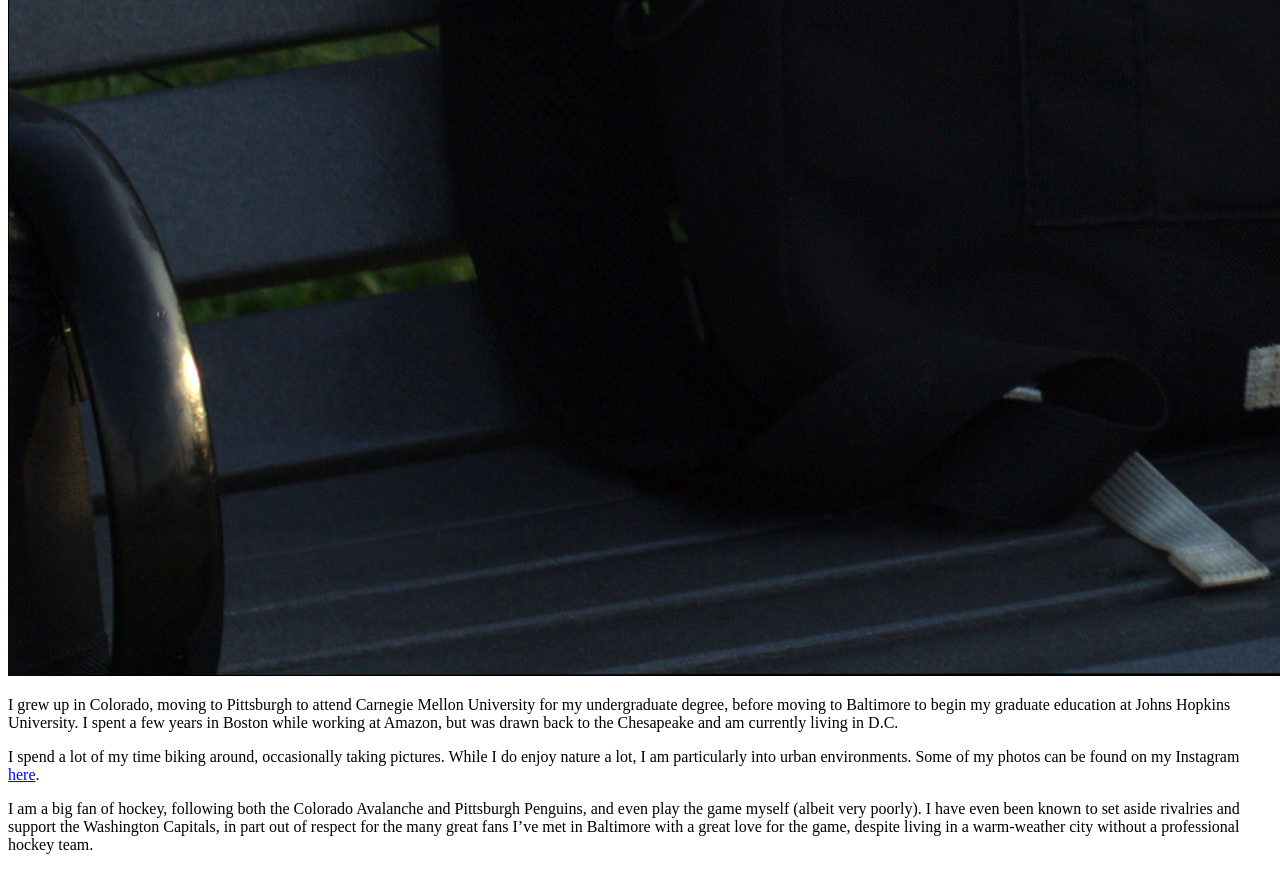
==== commit 7ea27478: "updated may26" ====
--- a/about/index.html
+++ b/about/index.html
@@ -3,7 +3,7 @@
     <title> Matthew Maciejewski | About </title>
 
     
-    <meta charset="utf-8"><meta name="generator" content="Hugo 0.117.0"><meta name="viewport" content="width=device-width,initial-scale=1,viewport-fit=cover">
+    <meta charset="utf-8"><meta name="generator" content="Hugo 0.161.1"><meta name="viewport" content="width=device-width,initial-scale=1,viewport-fit=cover">
     <meta name="description" content="researcher specializing in speech and audio technology">
     
     <link rel="stylesheet"
@@ -13,8 +13,8 @@
           type="text/css">
     
     <link rel="stylesheet"
-        href="https://www.mmaciejewski.com/css/markupHighlight.min.8735c129318a1c824d066fc2cd1e3911054460819c296ac99007aeb5044b6605.css"
-        integrity="sha256-hzXBKTGKHIJNBm/CzR45EQVEYIGcKWrJkAeutQRLZgU="
+        href="https://www.mmaciejewski.com/css/markupHighlight.min.a80ca92edcbf7ed93f4b8432db62956c9aba29df292567b8c553af0fad5acce3.css"
+        integrity="sha256-qAypLty/ftk/S4Qy22KVbJq6Kd8pJWe4xVOvD61azOM="
         crossorigin="anonymous"
         type="text/css">
     
@@ -42,10 +42,11 @@
 
 
     
-    <meta name="twitter:card" content="summary"/>
-<meta name="twitter:title" content="About"/>
-<meta name="twitter:description" content="I grew up in Colorado, moving to Pittsburgh to attend Carnegie Mellon University for my undergraduate degree, before moving to Baltimore to begin my graduate education at Johns Hopkins University. I spent a few years in Boston while working at Amazon, but was drawn back to the Chesapeake and am currently living in D.C.
-I spend a lot of my time biking around, occasionally taking pictures. While I do enjoy nature a lot, I am particularly into urban environments."/>
+    
+  <meta name="twitter:card" content="summary">
+  <meta name="twitter:title" content="About">
+  <meta name="twitter:description" content="I grew up in Colorado, moving to Pittsburgh to attend Carnegie Mellon University for my undergraduate degree, before moving to Baltimore to begin my graduate education at Johns Hopkins University. I spent a few years in Boston while working at Amazon, but was drawn back to the Chesapeake and am currently living in D.C.
+I spend a lot of my time biking around, occasionally taking pictures. While I do enjoy nature a lot, I am particularly into urban environments. Some of my photos can be found on my Instagram here.">
 
 </head>
 <body><div class="sidebar . ">
@@ -80,7 +81,7 @@
         
     </ul>
     <div class="footer">
-        <div class="by_farbox">&copy; Matthew Maciejewski  2024 </div>
+        <div class="by_farbox">&copy; Matthew Maciejewski  2026 </div>
     </div>
 </div>
 <div class="main">
@@ -153,21 +154,21 @@
 </div>
 
 <script type="text/javascript"
-        src="https://www.mmaciejewski.com/js/jquery.min.e80d7e6008943348b2c88cd12f10e546083ff6a88f06b4afac7151b78886417e.js"
-        integrity="sha256-6A1&#43;YAiUM0iyyIzRLxDlRgg/9qiPBrSvrHFRt4iGQX4="
+        src="https://www.mmaciejewski.com/js/jquery.min.21ad544cace1cdad8d2b0acbd2a0f53a4cc73a1ff35720baeb69eac49b083fb8.js"
+        integrity="sha256-Ia1UTKzhza2NKwrL0qD1OkzHOh/zVyC662nqxJsIP7g="
         crossorigin="anonymous"></script>
 
 
 
 
 <script type="text/javascript"
-        src="https://www.mmaciejewski.com/js/bundle.min.3ebad6bf39b2e7c2f899d3ed9bc97e8c0c1ead7a1b57472e3387321f673b8077.js"
-        integrity="sha256-PrrWvzmy58L4mdPtm8l&#43;jAwerXobV0cuM4cyH2c7gHc="
+        src="https://www.mmaciejewski.com/js/bundle.min.e1708c9f2f2ef008d86194c6201839f1be346eb6f6b86ddb53d17973ac3f80cc.js"
+        integrity="sha256-4XCMny8u8AjYYZTGIBg58b40brb2uG3bU9F5c6w/gMw="
         crossorigin="anonymous"></script>
 
 <script type="text/javascript"
-        src="https://www.mmaciejewski.com/js/medium-zoom.min.e1c6918cbaa90022a5612f0bd71c7bf3be6d036614c5729cebfe14f7b91fa4bc.js"
-        integrity="sha256-4caRjLqpACKlYS8L1xx7875tA2YUxXKc6/4U97kfpLw="
+        src="https://www.mmaciejewski.com/js/medium-zoom.min.00f0d88de05977c48e4c08c312d320dafb8f9c17cb793047b360556dac1cac7c.js"
+        integrity="sha256-APDYjeBZd8SOTAjDEtMg2vuPnBfLeTBHs2BVbawcrHw="
         crossorigin="anonymous"></script>
 </body>
 
